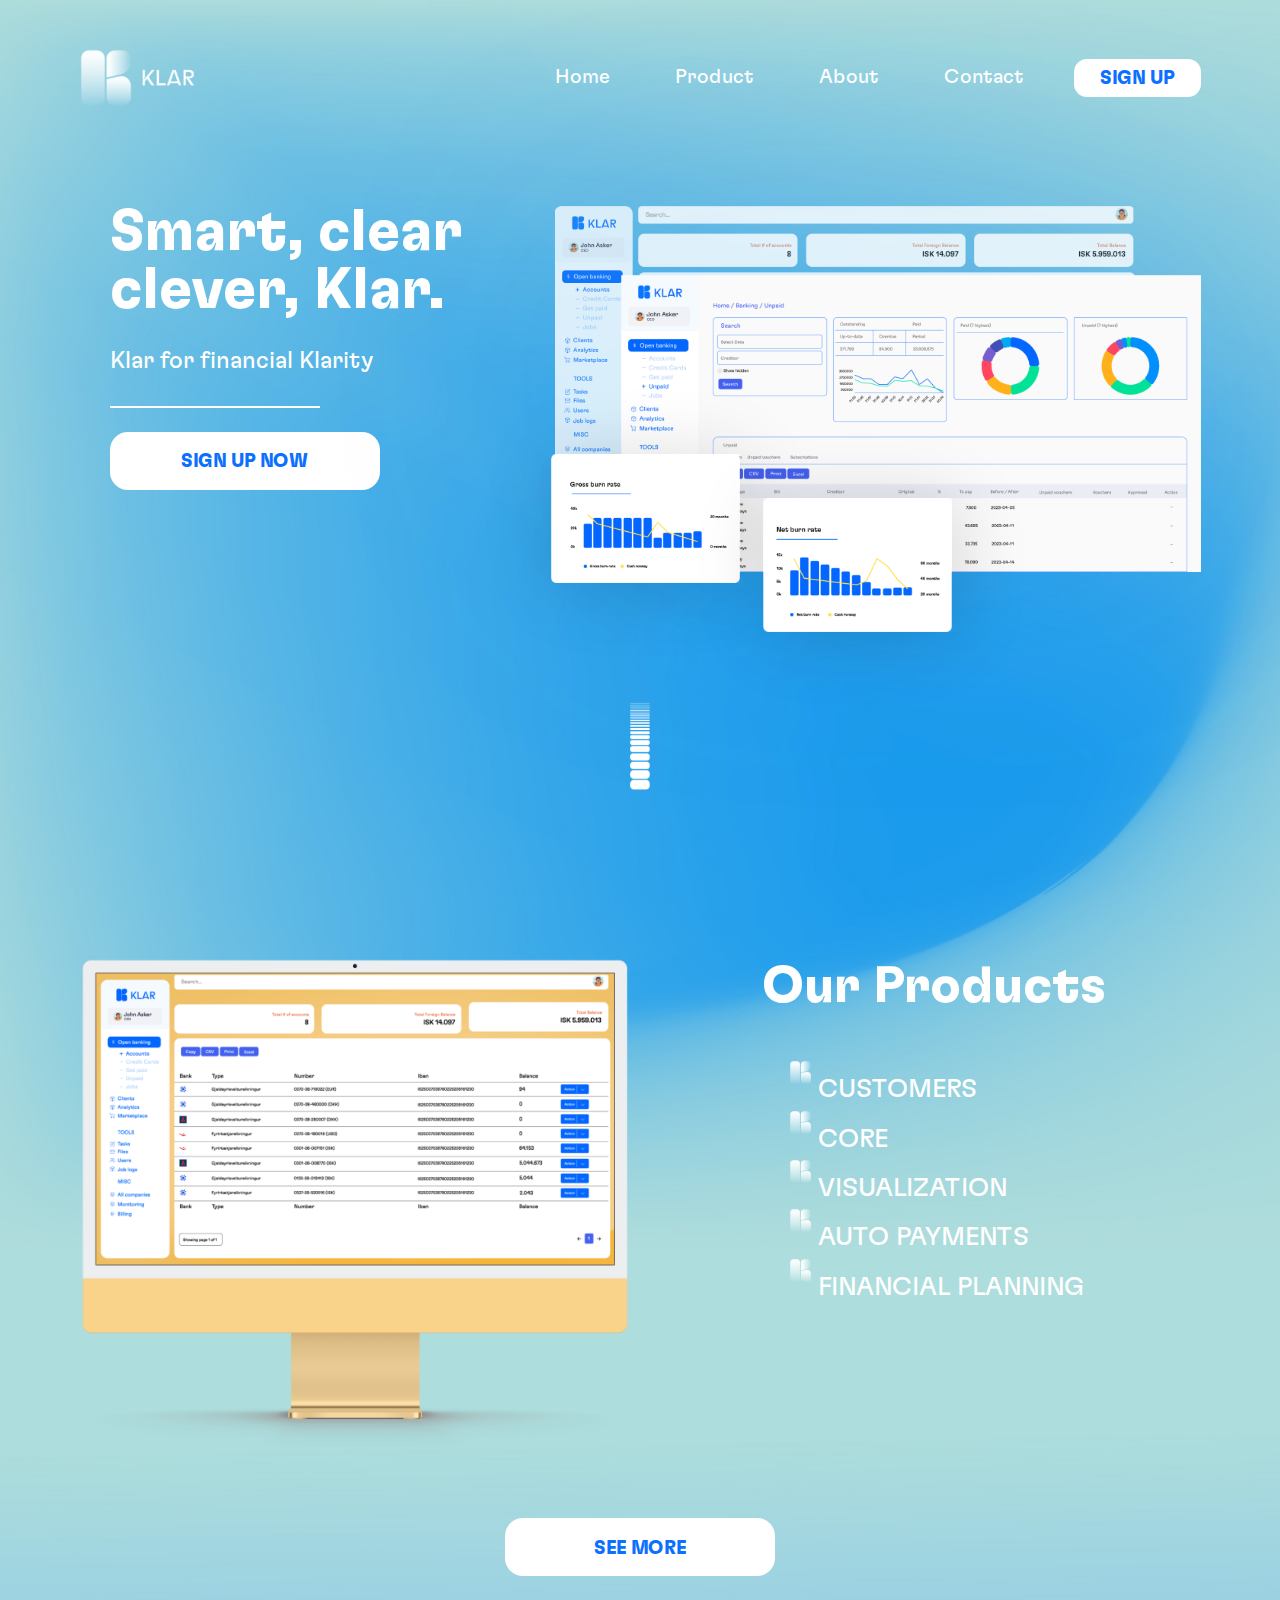
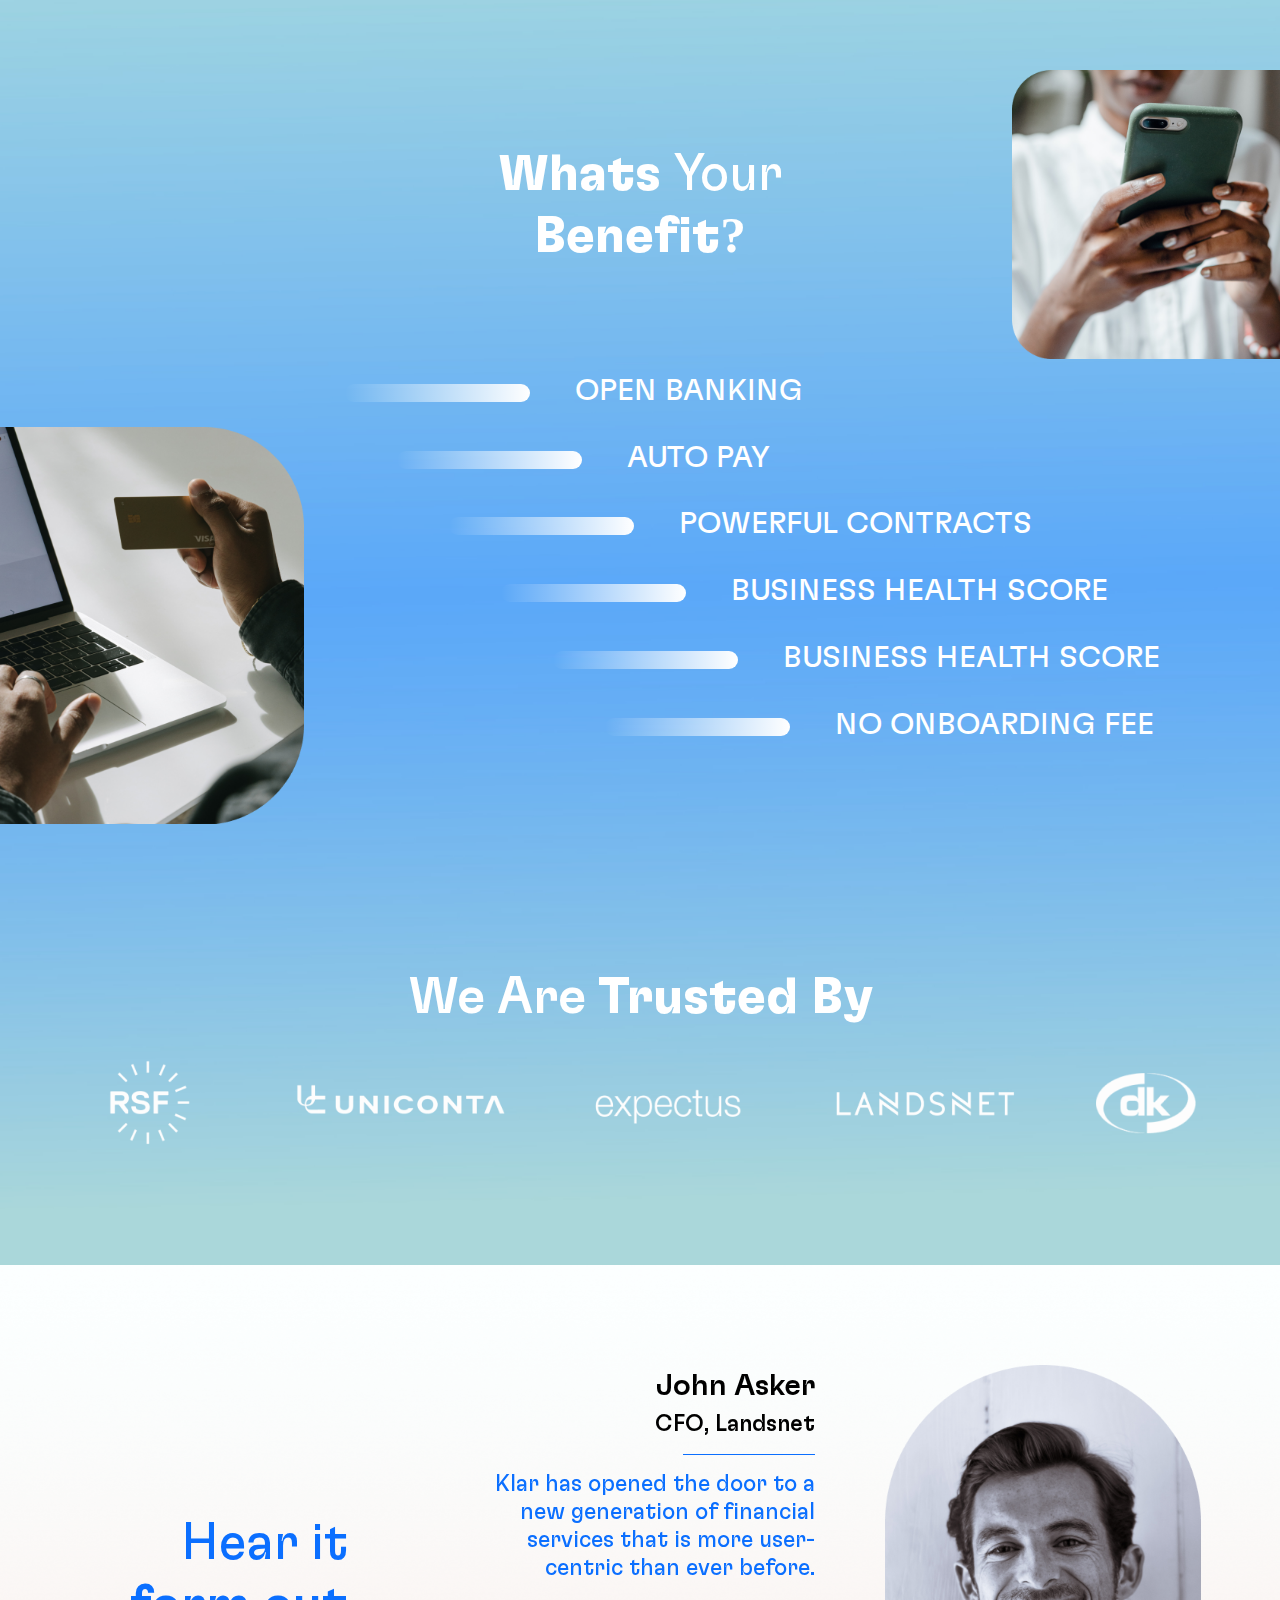
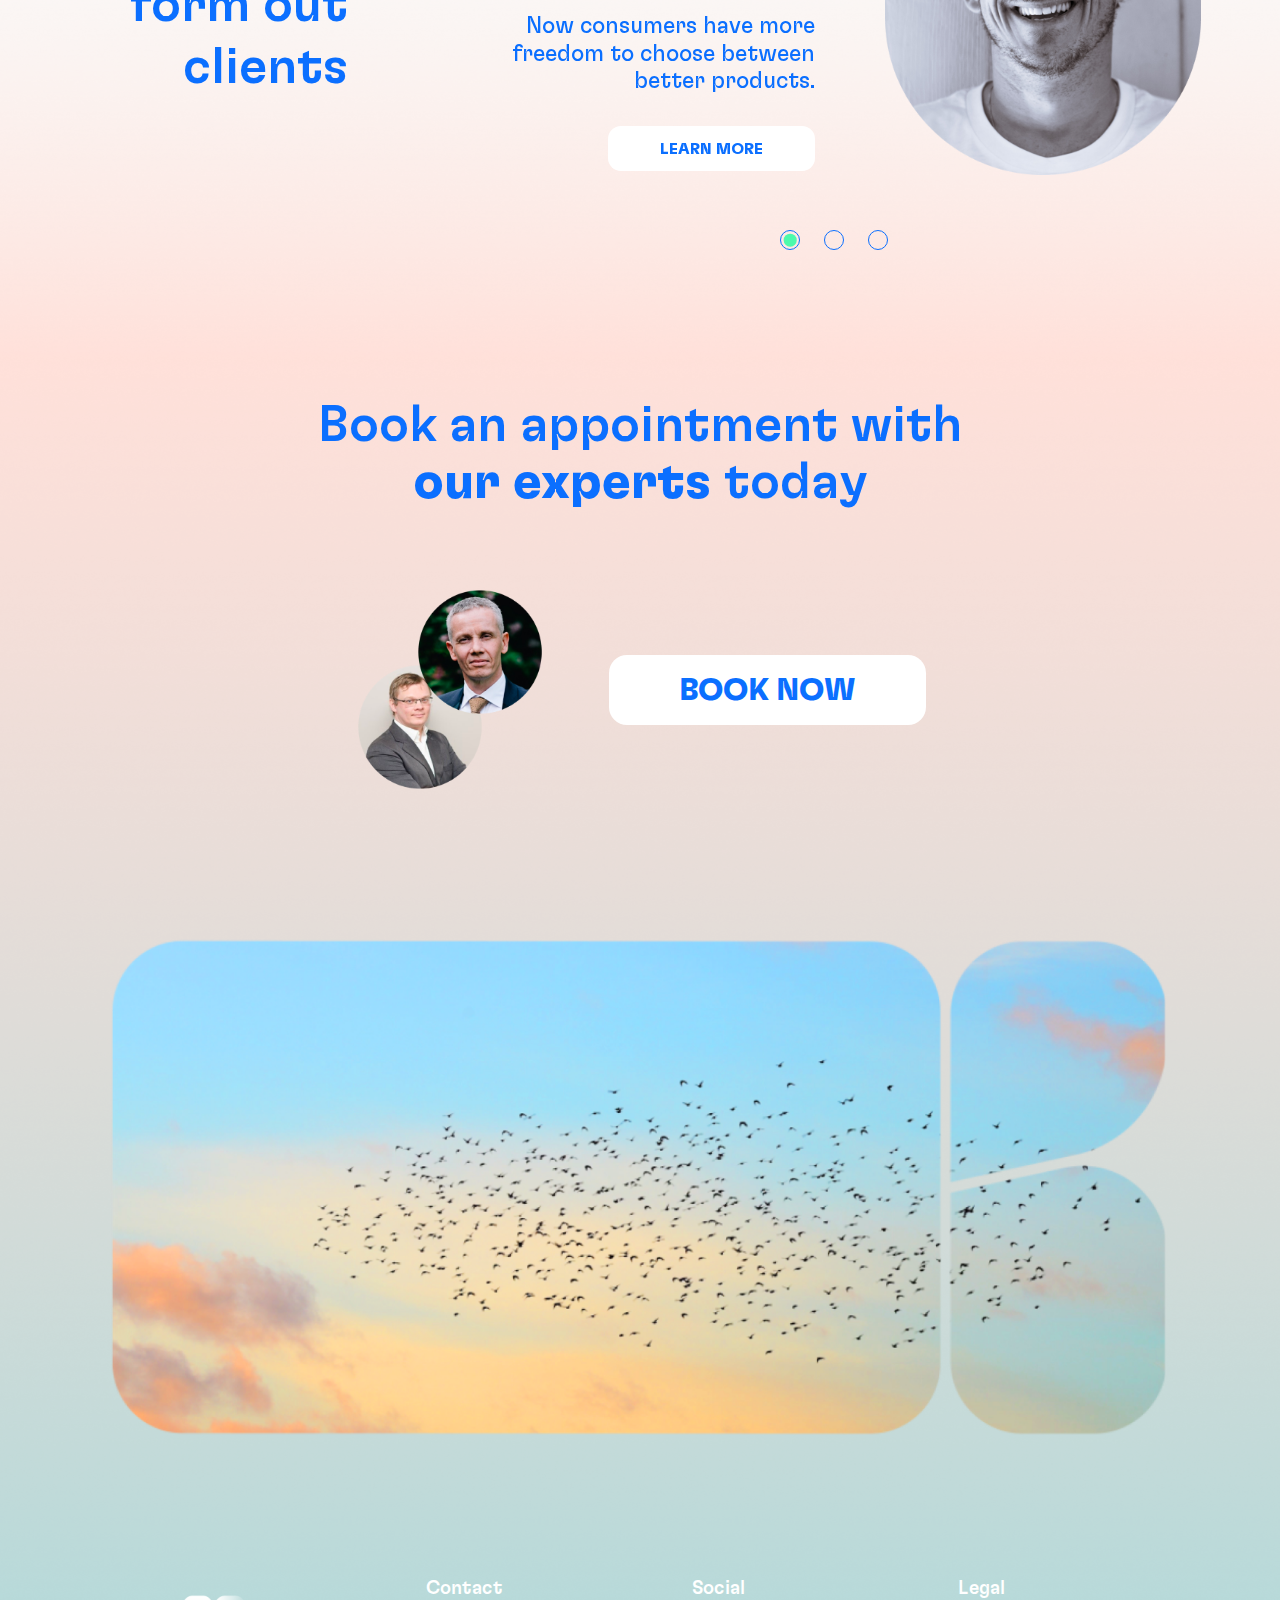
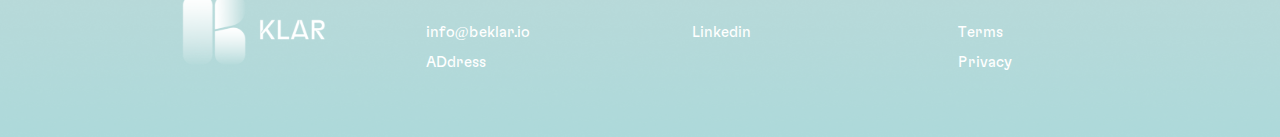
==== index.html @ d9375c71 "a" ====
<!DOCTYPE html>
<html lang="en">
  <head>
    <meta charset="utf-8" />
    <title>Be Klar</title>
    <meta
      name="viewport"
      content="width=device-width, initial-scale=1, shrink-to-fit=no"
    />
    <meta name="description" content="Site description will be here" />
    <link rel="stylesheet" type="text/css" href="css/bootstrap.min.css" />
    <link rel="stylesheet" type="text/css" href="css/owl.carousel.min.css" />
    <link
      href="https://kit-pro.fontawesome.com/releases/v5.15.2/css/pro.min.css"
      rel="stylesheet"
    />
    <link rel="stylesheet" href="css/default-edit.css" />
    <link rel="stylesheet" type="text/css" href="style.css" />
    <link rel="stylesheet" type="text/css" href="css/responsive.css" />
    <!--End ALL STYLESHEET -->
  </head>

  <body>
    <!-- preloader -->
    <div id="preloader"></div>
    <!-- preloader-end -->
    <!-- main-wrap -->
    <div class="main-wrap">
      <!-- offcanvas-start -->
      <div class="offcanvas-menu">
        <ul class="offmenu" id="menuParent">
          <a href="#" class="offcanvas-close"><i class="fa fa-times"></i></a>
          <li class="active"><a href="#">HOME</a></li>
          <li><a href="#">ABOUT US</a></li>
          <li class="dropdown">
            <a href="#" data-bs-toggle="collapse" data-bs-target="#drop-menu1"
              >OUR HORSES</a
            >
            <div
              class="dropdown-menu-custom collapse"
              id="drop-menu1"
              data-bs-parent="#menuParent"
            >
              <ul>
                <li><a href="#">YEARLINGS</a></li>
                <li><a href="#">2 YEAR OLDS</a></li>
                <li><a href="#">3 YEAR OLD PLUS</a></li>
              </ul>
            </div>
          </li>
          <li><a href="#">LATEST NEWS</a></li>
          <li><a href="#">CONTACT & FIND US</a></li>
        </ul>
      </div>
      <div class="offcanvas-overlay"></div>
      <!-- offcanvas-start-end -->

      <!-- header-section -->
      <header class="header-section">
        <div class="header-in">
          <div class="container">
            <div class="header-section__inner">
              <a href="index.html" class="header-logo">
                <img src="images/logo.svg" alt="" />
              </a>
              <div class="header-right">
                <div class="main-menu">
                  <ul>
                    <li><a href="#">Home</a></li>
                    <li><a href="#">Product</a></li>
                    <li><a href="#">About</a></li>
                    <li><a href="#">Contact</a></li>
                  </ul>
                </div>
                <a href="#" class="default-button sm"> SIGN UP </a>
              </div>
            </div>
          </div>
        </div>
      </header>
      <!--End header-section -->

      <!-- main -->
      <main>
        <!-- background-group-1 -->
        <div class="background-group-1">
          <!-- hero-section -->
          <section class="hero-section">
            <div class="container">
              <div class="hero-section__inner">
                <div class="hero__row">
                  <div class="hero__content">
                    <h1 class="h1">Smart, clear clever, Klar.</h1>
                    <p>Klar for financial Klarity</p>
                    <span class="line"></span>
                    <a href="#" class="default-button default-button--white"
                      >SIGN UP NOW</a
                    >
                  </div>
                  <div class="hero__image">
                    <div class="hero__image__inner">
                      <img
                        src="images/hero-dashboard.png"
                        alt=""
                        class="img-main"
                      />
                      <img
                        src="images/hero-dashboard-thumb-1.png"
                        alt=""
                        class="img-thumb-1"
                      />
                      <img
                        src="images/hero-dashboard-thumb-2.png"
                        alt=""
                        class="img-thumb-2"
                      />
                    </div>
                  </div>
                </div>

                <div class="hero-bottom">
                  <a href="#products-section" class="bt-btn">
                    <img src="images/bt-btn.png" alt="" />
                  </a>
                </div>
              </div>
            </div>
          </section>
          <!-- hero-section end -->

          <!-- products-section -->
          <section class="products-section" id="products-section">
            <div class="container">
              <div class="products-section__inner">
                <div class="products-row row">
                  <div class="col-lg-6">
                    <div class="products__screen">
                      <img src="images/product-screen.png" alt="" class="img" />
                    </div>
                  </div>
                  <div class="col-lg-6">
                    <div class="products__content">
                      <h2 class="h2">Our Products</h2>
                      <ul class="d-ul">
                        <li>CUSTOMERS</li>
                        <li>CORE</li>
                        <li>VISUALIZATION</li>
                        <li>AUTO PAYMENTS</li>
                        <li>FINANCIAL PLANNING</li>
                      </ul>
                    </div>
                  </div>
                </div>

                <div class="products-section__bottom">
                  <a href="#" class="default-button default-button--white"
                    >SEE MORE</a
                  >
                </div>
              </div>
            </div>
          </section>
          <!-- products-section-end -->

          <!-- benefit-section -->
          <section class="benefit-section">
            <img src="images/benefit-m.png" alt="" class="benefit-ttl" />
            <img src="images/benefit-title.png" alt="" class="benefit-m" />
            <div class="container">
              <div class="benefit-section__inner">
                <div
                  class="benefit-section__title sec-title cont-blk cont-blk--center"
                >
                  <h2 class="h2 mb-0">
                    Whats <span class="fw-400">Your</span>
                    <br />
                    Benefit?
                  </h2>
                </div>

                <div class="benefit-options">
                  <div class="benefit-option">
                    <span class="mk"></span>
                    <span class="txt">OPEN BANKING</span>
                  </div>
                  <div class="benefit-option">
                    <span class="spacer"></span>
                    <span class="mk"></span>
                    <span class="txt">AUTO PAY</span>
                  </div>
                  <div class="benefit-option">
                    <span class="spacer"></span>
                    <span class="spacer"></span>
                    <span class="mk"></span>
                    <span class="txt">POWERFUL CONTRACTS</span>
                  </div>
                  <div class="benefit-option">
                    <span class="spacer"></span>
                    <span class="spacer"></span>
                    <span class="spacer"></span>
                    <span class="mk"></span>
                    <span class="txt">BUSINESS HEALTH SCORE</span>
                  </div>
                  <div class="benefit-option">
                    <span class="spacer"></span>
                    <span class="spacer"></span>
                    <span class="spacer"></span>
                    <span class="spacer"></span>
                    <span class="mk"></span>
                    <span class="txt">BUSINESS HEALTH SCORE</span>
                  </div>
                  <div class="benefit-option">
                    <span class="spacer"></span>
                    <span class="spacer"></span>
                    <span class="spacer"></span>
                    <span class="spacer"></span>
                    <span class="spacer"></span>
                    <span class="mk"></span>
                    <span class="txt">NO ONBOARDING FEE</span>
                  </div>
                </div>
              </div>
            </div>
          </section>
          <!-- benefit-section-end -->

          <!-- trust-section -->
          <section class="trust-section">
            <div class="container">
              <div class="trust-section__inner">
                <div class="trust-section__title cont-blk cont-blk--center">
                  <h2 class="h2 mb-0">
                    <span class="fw-500">We Are</span> Trusted By
                  </h2>
                </div>

                <div class="trust-options">
                  <div class="trust-option">
                    <img
                      style="--wd: 175px"
                      src="images/RSF_Logo-WEB-Blue 2.png"
                      alt=""
                    />
                  </div>
                  <div class="trust-option">
                    <img
                      style="--wd: 283px"
                      src="images/partner-logo-uniconta-lightgreybg 3.png"
                      alt=""
                    />
                  </div>
                  <div class="trust-option">
                    <img
                      style="--wd: 217px"
                      src="images/Expectus-logos-01-1920w 2.png"
                      alt=""
                    />
                  </div>
                  <div class="trust-option">
                    <img
                      style="--wd: 260px"
                      src="images/landsnet_color 3.png"
                      alt=""
                    />
                  </div>
                  <div class="trust-option">
                    <img
                      style="--wd: 130px"
                      src="images/Dk_Logo_500px 2.png"
                      alt=""
                    />
                  </div>
                </div>
              </div>
            </div>
          </section>
          <!-- trust-section-end -->
        </div>
        <!-- background-group-1-end -->

        <!-- background-group-2 -->
        <div class="background-group-2">
          <!-- hear-section -->
          <section class="hear-section">
            <div class="container">
              <div class="hear-section__inner">
                <div class="hear-section__row">
                  <div class="hear-section__title">
                    <h2 class="h2 mb-0">
                      <span class="fw-400">Hear it</span> <br />
                      <span class="fw-500">
                        form out <br />
                        clients
                      </span>
                    </h2>
                  </div>

                  <div class="hear-slider__outer">
                    <div
                      class="hear-slider hear-slider-active owl-carousel slider-dots-1"
                    >
                      <div class="hear-slide">
                        <div class="hear-slide__content">
                          <div class="hear-slide__title">
                            <h3>John Asker</h3>
                            <h4>CFO, Landsnet</h4>
                            <span class="line"></span>
                          </div>
                          <div class="hear-slide__b">
                            <p>
                              Klar has opened the door to a new generation of
                              financial services that is more user-centric than
                              ever before.
                            </p>
                            <p>
                              Now consumers have more freedom to choose between
                              better products.
                            </p>
                            <a
                              href="#"
                              class="bottom-button default-button md defaut-button--white"
                              >LEARN MORE</a
                            >
                          </div>
                        </div>
                        <div class="hear-slide__img-p">
                          <img
                            src="images/jack-finnigan-rriAI0nhcbc-unsplash 2.png"
                            alt=""
                          />
                        </div>
                      </div>
                      <div class="hear-slide">
                        <div class="hear-slide__content">
                          <div class="hear-slide__title">
                            <h3>John Asker</h3>
                            <h4>CFO, Landsnet</h4>
                            <span class="line"></span>
                          </div>
                          <div class="hear-slide__b">
                            <p>
                              Klar has opened the door to a new generation of
                              financial services that is more user-centric than
                              ever before.
                            </p>
                            <p>
                              Now consumers have more freedom to choose between
                              better products.
                            </p>
                            <a
                              href="#"
                              class="bottom-button default-button md defaut-button--white"
                              >LEARN MORE</a
                            >
                          </div>
                        </div>
                        <div class="hear-slide__img-p">
                          <img
                            src="images/jack-finnigan-rriAI0nhcbc-unsplash 2.png"
                            alt=""
                          />
                        </div>
                      </div>
                      <div class="hear-slide">
                        <div class="hear-slide__content">
                          <div class="hear-slide__title">
                            <h3>John Asker</h3>
                            <h4>CFO, Landsnet</h4>
                            <span class="line"></span>
                          </div>
                          <div class="hear-slide__b">
                            <p>
                              Klar has opened the door to a new generation of
                              financial services that is more user-centric than
                              ever before.
                            </p>
                            <p>
                              Now consumers have more freedom to choose between
                              better products.
                            </p>
                            <a
                              href="#"
                              class="bottom-button default-button md defaut-button--white"
                              >LEARN MORE</a
                            >
                          </div>
                        </div>
                        <div class="hear-slide__img-p">
                          <img
                            src="images/jack-finnigan-rriAI0nhcbc-unsplash 2.png"
                            alt=""
                          />
                        </div>
                      </div>
                    </div>
                  </div>
                </div>
              </div>
            </div>
          </section>
          <!-- hear-section-end -->

          <!-- book-section -->
          <section class="book-section">
            <div class="container">
              <div class="book-section__inner">
                <div class="book-section__title cont-blk cont-blk--center">
                  <h2 class="h2 mb-0 color-theme1">
                    <span class="fw-500">Book an appointment with</span> <br />
                    our experts <span class="fw-500">today</span>
                  </h2>
                </div>

                <div class="book__main">
                  <div class="book__main__img">
                    <div class="image-1 image">
                      <img src="images/person-1.png" alt="" class="img" />
                    </div>
                    <div class="image-2 image">
                      <img src="images/person-2.png" alt="" class="img" />
                    </div>
                  </div>
                  <a
                    href="#"
                    class="default-button side-button lg default-button--white"
                    >BOOK NOW</a
                  >
                </div>
              </div>
            </div>
          </section>
          <!-- book-section-end -->

          <!-- ft-section -->
          <section class="ft-section">
            <div class="container">
              <div class="ft-section__inner">
                <div class="ft__image">
                  <img src="images/ft-img.png" alt="" />
                </div>
              </div>
            </div>
          </section>
          <!-- ft-section-end -->

          <!-- footer-section -->
          <footer class="footer-section">
            <div class="container">
              <div class="footer-section__inner">
                <div class="footer-row row gy-md-5 gy-4">
                  <div class="col-lg-3">
                    <img
                      src="images/footer-logo.svg"
                      alt=""
                      class="footer-logo"
                    />
                  </div>
                  <div class="col-lg-3">
                    <div class="footer-menu">
                      <h4>Contact</h4>
                      <ul>
                        <li><a href="#">info@beklar.io</a></li>
                        <li><a href="#">ADdress</a></li>
                      </ul>
                    </div>
                  </div>
                  <div class="col-lg-3">
                    <div class="footer-menu">
                      <h4>Social</h4>
                      <ul>
                        <li><a href="#">Linkedin</a></li>
                      </ul>
                    </div>
                  </div>
                  <div class="col-lg-3">
                    <div class="footer-menu">
                      <h4>Legal</h4>
                      <ul>
                        <li><a href="#">Terms</a></li>
                        <li><a href="#">Privacy</a></li>
                      </ul>
                    </div>
                  </div>
                </div>
              </div>
            </div>
          </footer>
          <!--End footer-section -->
        </div>
        <!-- background-group-2-end -->
      </main>
      <!-- main end -->
    </div>
    <!-- main-wrap -->

    <!-- js -->
    <script src="js/jquery-3.6.0.min.js"></script>
    <script src="js/bootstrap.bundle.min.js"></script>
    <script src="js/owl.carousel.min.js"></script>
    <script src="js/main.js"></script>
    <!-- End All Js -->
  </body>
</html>
---- css/default-edit.css ----
/* ---buttons--- */
.default-button {
    padding: 6px 20px 3px;
    font-size: 19px;
    min-height: 58px;
    min-width: 270px;
    border-radius: 18px;
    display: inline-flex;
    align-items: center;
    justify-content: center;
    text-align: center;
    background: #fff;
    color: var(--theme__color1);
    font-weight: 700;
    transition: 0.3s;
}
.default-button:hover {
    background: var(--theme__color1);
    color: #fff;
}

.default-button.sm {
    border-radius: 13px;
    min-height: 38px;
    min-width: 127px;
}

.default-button.md {
    border-radius: 13px;
    font-size: 16px;
    min-height: 45px;
    min-width: 207px;
}
.default-button.lg {
    font-size: 31.8px;
    min-height: 70px;
    min-width: 317px;
}
/* ---buttons---end */

/* small-tools */
.underline {
    text-decoration: underline !important;
}
.h-initial {
    height: initial !important;
}
.space-nowrap {
    white-space: nowrap;
}
.hidden-scroll {
    overflow-y: auto !important;
    -ms-overflow-style: none !important;  /* IE and Edge */
    scrollbar-width: none !important;  /* Firefox */
}
.hidden-scroll::-webkit-scrollbar {
    display: none !important;
}
.pseudo-before-none::before {
    display: none !important;
}
.pseudo-after-none::after {
    display: none !important;
}
.pseudo-none::before,
.pseudo-none::after {
    display: none !important;
}



.flip {
    transform: rotateY(180deg);
}
.flip-x {
    transform: rotateX(180deg);
}
.rotate1_8 {
    transform: rotate(45deg) !important;
}
.rotate2_8 {
    transform: rotate(90deg) !important;
}
.rotate3_8 {
    transform: rotate(135deg) !important;
}
.rotate4_8 {
    transform: rotate(180deg) !important;
}
.rotate5_8 {
    transform: rotate(225deg) !important;
}
.rotate6_8 {
    transform: rotate(270deg) !important;
}
.rotate7_8 {
    transform: rotate(315deg) !important;
}
.rotate8_8 {
    transform: rotate(360deg) !important;
}


/* bg */
.bg-theme1 {
    background: var(--theme__color1) !important;
}
.bg-theme2 {
    background: var(--theme__color2) !important;
}
.bg-theme3 {
    background: var(--theme__color3) !important;
}
.bg-theme4 {
    background: var(--theme__color4) !important;
}

/* hover--bg */
.hover-bg-theme1:hover {
    background: var(--theme__color1) !important;
}
.hover-bg-theme2:hover {
    background: var(--theme__color2) !important;
}
.hover-bg-theme3:hover {
    background: var(--theme__color3) !important;
}
.hover-bg-theme4:hover {
    background: var(--theme__color4) !important;
}


/* fonts */
.font1 {
    font-family: var(--font1);
}
.font2 {
    font-family: var(--font2);
}
.font3 {
    font-family: var(--font3);
}
.font4 {
    font-family: var(--font4);
}


/* text-color */
.color-white {
    color: #fff !important;
}
.color-text {
    color: var(--text__color1) !important;
}
.color-theme1 {
    color: var(--theme__color1) !important;
}
.color-theme2 {
    color: var(--theme__color2) !important;
}
.color-theme3 {
    color: var(--theme__color3) !important;
}
.color-theme4 {
    color: var(--theme__color4) !important;
}


/* text-align */
.text-left {
    text-align: left !important;
}
.text-right {
    text-align: right !important;
}
.text-center {
    text-align: center !important;
}
.text-justified {
    text-align: justify !important;
}


/* font-weights */
.fw-300 {
    font-weight: 300 !important;
}
.fw-400 {
    font-weight: 400 !important;
}
.fw-500 {
    font-weight: 500 !important;
}
.fw-600{
    font-weight: 600!important;
}
.fw-700 {
    font-weight: 700 !important;
}
.fw-800{
    font-weight: 800!important;
}



/* nice-select-edit */
.nice-select {
    height: initial;
    min-height: initial;
    line-height: 1;
    padding: 0 20px 0 0;
    float: none;
    display: inline-block;
    border: none;
}
.nice-select:after {
    margin-top: -2px;
}
.nice-select .list .option,
.nice-select.open .list .option {
    font-size: 16px;
    line-height: initial;
    min-height: initial;
    padding: 13px 15px;
    min-width: 50px;
}
.nice-select .option.selected {
    font-weight: inherit;
}
.nice-select .list {
    border-radius: 2px;
    min-width: 100%;
}

@media (max-width: 767px) {
    .nice-select .list .option,
    .nice-select.open .list .option {
        font-size: 16px;
        line-height: initial;
        min-height: initial;
        padding: 8px 12px;
        min-width: 50px;
    } 
}





/* important */
#scrollUp {
    background-image: url("../images/base/top.png");
    bottom: 20px;
    right: 20px;
    width: 38px;    /* Width of image */
    height: 38px;   /* Height of image */
    color: transparent;
}
---- style.css ----
/*-----------------------------------=========Main-Style-Sheet=========----------------------------------------*/

@font-face {
  font-family: 'GT Flexa Trial';
  src: url('webfonts/GTFlexaTrial-Bl.woff') format('woff'),
      url('webfonts/GTFlexaTrial-Bl.ttf') format('truetype');
  font-weight: 800;
  font-style: normal;
  font-display: swap;
}

@font-face {
  font-family: 'GT Flexa Trial';
  src: url('webfonts/GTFlexaTrial-Bd.woff') format('woff'),
      url('webfonts/GTFlexaTrial-Bd.ttf') format('truetype');
  font-weight: bold;
  font-style: normal;
  font-display: swap;
}

@font-face {
  font-family: 'GT Flexa Trial';
  src: url('webfonts/GTFlexaTrial-Lt.woff') format('woff'),
      url('webfonts/GTFlexaTrial-Lt.ttf') format('truetype');
  font-weight: 300;
  font-style: normal;
  font-display: swap;
}

@font-face {
  font-family: 'GT Flexa Trial';
  src: url('webfonts/GTFlexaTrial-Md.woff') format('woff'),
      url('webfonts/GTFlexaTrial-Md.ttf') format('truetype');
  font-weight: 500;
  font-style: normal;
  font-display: swap;
}

@font-face {
  font-family: 'GT Flexa Trial';
  src: url('webfonts/GTFlexaTrial-Rg.woff') format('woff'),
      url('webfonts/GTFlexaTrial-Rg.ttf') format('truetype');
  font-weight: normal;
  font-style: normal;
  font-display: swap;
}
:root {
  --theme__color1: #0B6FFF;
  --gt-flexa: 'GT Flexa Trial';
}
*,::before,::after {
  box-sizing: border-box;
}
body {
  font-size: 16px;
  line-height: 1.5;
  background-color: #fff;
  color: #fff;
  overflow-x: hidden;
  word-wrap: break-word;
  word-break: normal;
  font-weight: 400;
  -webkit-font-smoothing: antialiased;
  font-family: var(--gt-flexa);
}
a, a:active, a:focus, a:active, a:hover {
  text-decoration:none !important;
  color: inherit;
}
input{
  -ms-box-sizing: border-box;
  box-sizing: border-box;
}
a:hover,
a:focus,
input:focus,
input:hover,
select:focus,
select:hover,
select:active,
textarea:focus,
textarea:hover,
button:focus {
  outline: none;
}
::placeholder {
  opacity: 1;
}
:focus::placeholder {
  opacity: 0;
}
table {
  border-collapse: separate;
  border-spacing: 0;
  table-layout: fixed; /* Prevents HTML tables from becoming too wide */
  width: 100%;
}
img {
  -ms-interpolation-mode: bicubic;
  border: 0;
  height: auto;
  max-width: 100%;
  vertical-align: middle;
}
iframe {
  width: 100%;
}
h1, h2, h3, h4, h5, h6,
.h1, .h2, .h3, .h4, .h5, .h6{
  font-weight: 700;
}
ul{
    margin: 0;
    padding: 0;
    list-style: none;
}
p{
  margin-bottom: 15px;
}
p:last-child{
  margin: 0;
}
.main-wrap {
  width: 100%;
  overflow: hidden;
}
@media (min-width: 1200px) {
  .container {
    max-width: 1145px;
  }
}


/* header */
.header-section {
  position: absolute;
  top: 0;
  left: 0;
  width: 100%;
  z-index: 100;
}
.header-in {
  padding: 36px 0;
}
.header-section__inner {
  display: flex;
  justify-content: space-between;
}
.header-logo {
	width: 144px;
	margin-left: -17px;
	display: block;
}
.header-logo img {

}
.header-right {
  display: flex;
  gap: 50px;
  align-items: center;
}
.main-menu {

}
.main-menu ul {
  gap: 65px;
  display: flex;
}
.main-menu ul li {

}
.main-menu ul li a {
  font-size: 20px;
  transition: 0.3s;
}
.main-menu ul li a:hover {
  color: var(--theme__color1);
}
.header-right .default-button {

}

/* header-end */




/* ---offcanvas-css--- */
.offcanvas-open {
  font-size: 22px;
  transition: 0.3s;
}
.offcanvas-open:hover {
  color: #97A3AE;
}
.offcanvas-close {
  color: var(--theme__color1);
  position: absolute;
  transition: 0.3s;
  right: 25px;
  top: 25px;
}
.offcanvas-close:hover {
  color: #97A3AE;
}
.offcanvas-menu {
  position: fixed;
  height: 100%;
  width: 100%;
  top: 0;
  left: 0;
  z-index: 1000;
  transform: translateX(-105%);
  transition: 0.3s;
}
.offcanvas-menu.active {
  transform: translate(0);
}
.offcanvas-menu .offmenu {
  max-width: 250px;
  min-width: 200px;
  z-index: 5;
  position: relative;
  background: #d5dce2;
  height: 100%;
  padding: 50px 20px 40px;
  overflow: auto;
  -ms-overflow-style: none;  /* IE and Edge */
  scrollbar-width: none;  /* Firefox */
}
.offcanvas-menu .offmenu :-webkit-scrollbar {
  display: none;
}
.offcanvas-menu ul li a {
  display: block;
  text-align: center;
  font-size: 16px;
  color: var(--theme__color1);
  padding: 10px;
}
.dropdown-menu-custom ul {
  background: #fff;
  padding: 20px 0;
}
.dropdown-menu-custom ul li a {
  color: #97A3AE;
}
.offcanvas-overlay {
  position: fixed;
  top: 0;
  left: 0;
  height: 100%;
  width: 100%;
  background: rgba(0, 0, 0, 0.178);
  z-index: 2;
  transform: 0;
  z-index: 900;
  opacity: 0;
  visibility: hidden;
  transition: 0.3s;
}
.offcanvas-overlay.active {
  opacity: 1;
  visibility: visible;
}
/* ---offcanvas-css-end---*/

/* --preloader-- */
#preloader {
  position: fixed;
  top: 0;
  left: 0;
  right: 0;
  bottom: 0;
  z-index: 9999;
  overflow: hidden;
  background: #fff;
}
#preloader:before {
  content: "";
  position: fixed;
  top: calc(50% - 30px);
  left: calc(50% - 30px);
  border: 6px solid var(--theme__color1);
  border-top-color: #e2eefd;
  border-radius: 50%;
  width: 60px;
  height: 60px;
  -webkit-animation: animate-preloader 1s linear infinite;
  animation: animate-preloader 1s linear infinite;
}
@-webkit-keyframes animate-preloader {
  0% {
      transform: rotate(0deg);
  }
  100% {
      transform: rotate(360deg);
  }
}
@keyframes animate-preloader {
  0% {
      transform: rotate(0deg);
  }
  100% {
      transform: rotate(360deg);
  }
}
/* --preloader-end-- */



/* background-group-1 */
.background-group-1 {
  background: url('images/background-h1.png') no-repeat center center/100% 100%;
}
/* background-group-1-end */



/* ---hero-section--- */
.hero-section {
  padding: 206px 0 80px;
}
.hero-section__inner {

}

.hero__row {
  display: flex;
}
.hero__content {
  width: 360px;
  margin-left: 30px;
  margin-right: 85px;
  flex-shrink: 0;
}
.hero__content .h1 {
  font-size: 58px;
  margin-bottom: 23px;
  line-height: 1;
}
.hero__content p {
  font-size: 23.7px;
  margin-bottom: 25px;
}
.hero__content .line {
  width: 210px;
  margin-bottom: 24px;
  display: block;
  height: 2px;
  background: #fff;
}
.hero__content .default-button {

}
.hero__image {

}
.hero__image__inner {
  width: 100%;
}
.hero__image .img-main {
  width: 100%;
  filter: drop-shadow(0px 4px 120px rgba(11, 111, 255, 0.10));
}
.hero__image .img-thumb-1 {
  margin-left: -0.5%;
  margin-top: -26%;
  width: 29.2%;
  box-shadow: 4px 4px 73px 0px rgba(0, 0, 0, 0.15);
  position: relative;
  z-index: 9;
}
.hero__image .img-thumb-2 {
  margin-left: 3%;
  margin-top: -11.5%;
  width: 29.2%;
  box-shadow: 4px 4px 73px 0px rgba(0, 0, 0, 0.15);
  position: relative;
  z-index: 10;
}

.hero-bottom {
  padding-top: 70px;
  display: flex;
  justify-content: center;
}
.bt-btn {
  display: block;
  width: 48px;
}
/* ---hero-section---end */


/* ---common--- */
.h2 {
  font-size: 51.5px;
}
.cont-blk {
  display: flex;
  flex-direction: column;
  align-items: flex-start;
}
.cont-blk--center {
  align-items: center;
  text-align: center;
}
/* ---common---end */



/* ---products-section--- */
.products-section {
  padding: 80px 0;
}
.products-section__inner {

}

.products-row {

}
.products__screen {

}
.products__screen .img {

}
.products__content {
  padding-left: 110px;
}
.products__content .h2 {
  margin-bottom: 42px;
}
.d-ul {
  padding-left: 27px;
}
.d-ul li {
  font-size: 26.2px;
  padding-left: 29px;
  padding-top: 10px;
  position: relative;
}
.d-ul li::before {
  content: '';
  background: url('images/d-ul.png') no-repeat center center/contain;
  position: absolute;
  top: 0;
  left: 0;
  height: 23px;
  width: 23px;
}

.products-section__bottom {
  margin-top: 45px;
  display: flex;
  justify-content: center;
}
/* ---products-section---end */


/* ---benefit-section--- */
.benefit-section {
  padding: 90px 0;
  position: relative;
}
.benefit-ttl {
  width: 309px;
  position: absolute;
  top: 14px;
  right: -41px;
}
.benefit-m {
  width: 444px;
  position: absolute;
  bottom: 15px;
  left: -140px;
}
.benefit-section__inner {

}

.benefit-section__title {
  margin-bottom: 100px;
}

.benefit-options {
  gap: 21px;
  padding-left: 265px;
  display: flex;
  flex-direction: column;
}
.benefit-option {
  display: flex;
  align-items: center;
}
.benefit-option .spacer {
  width: 52px;
}
.benefit-option .mk {
  height: 18px !important;
  width: 185px !important;
  background: linear-gradient(to right, transparent, #fff);
  border-radius: 50px;
  display: block;
}
.benefit-option .txt {
  margin-left: 45px;
  font-size: 30.5px;
}
/* ---benefit-section---end */


/* ---trust-section--- */
.trust-section {
  padding: 130px 0 90px;
}
.trust-section__inner {

}
.trust-section__title {

}

.trust-options {
  display: flex;
  align-items: center;
  justify-content: space-between;
}
.trust-option {

}
.trust-option img {
  width: calc(var(--wd) * 0.8);
}
/* ---trust-section---end */


/* ---background-group-2--- */
.background-group-2 {
  background: url('images/background-h2.png') no-repeat center center/100% 100%;
}
/* ---background-group-2---end */


/* ---hear-section--- */
.hear-section {
  padding: 100px 0;
}
.hear-section__inner {

}

.hear-section__row {
  display: flex;
  align-items: center;
}

.hear-section__title {
  text-align: right;
  width: 268px;
  margin-right: 120px;
}
.hear-section__title .h2 {
  color: var(--theme__color1);
}

.hear-slider__outer {
  width: 0;
  flex-grow: 1;
}
.hear-slider {

}
.hear-slide {
  display: flex;
  align-items: center;
}
.hear-slide__content {
  text-align: right;
}
.hear-slide__title {
  margin-bottom: 16px;
  display: flex;
  flex-direction: column;
  align-items: flex-end;
}
.hear-slide__title h3 {
  font-size: 30.5px;
  margin-bottom: 6px;
  color: #000;
  font-weight: 500;
}
.hear-slide__title h4 {
  font-size: 23px;
  margin-bottom: 15px;
  color: #000;
  font-weight: 500;
}
.hear-slide__title .line {
  height: 1px;
  width: 132px;
  background: var(--theme__color1);
  display: block;
}
.hear-slide__b {

}
.hear-slide__b p {
  margin-bottom: 30px;
  font-size: 23.2px;
  line-height: 1.2;
  color: var(--theme__color1);
}
.hear-slide__b .bottom-button {

}
.hear-slide__img-p {
  width: 315;
  height: 410px;
  flex-shrink: 0;
  border-radius: 300px;
  margin-left: 70px;
}
.hear-slide__img-p img {
  height: 100%;
  width: 100%;
  object-fit: cover;
  object-position: center;
}


.slider-dots-1 .owl-dots {
  gap: 24px;
  margin-top: 55px;
  display: flex;
  align-items: center;
  justify-content: center;
}
.slider-dots-1 .owl-dot {
  height: 20px;
  width: 20px;
  border: 1px solid var(--theme__color1) !important;
  border-radius: 50%;
  position: relative;
}
.slider-dots-1 .owl-dot.active {

}
.slider-dots-1 .owl-dot::after {
  content: '';
  height: 70%;
  width: 70%;
  position: absolute;
  top: 50%;
  left: 50%;
  transform: translate(-50%,-50%);
  background: #4CF9AC;
  border-radius: 50%;
  opacity: 0;
  transform: 0.3s !important;
}
.slider-dots-1 .owl-dot.active::after {
  opacity: 1;
}
/* ---hear-section---end */


/* ---book-section--- */
.book-section {
  padding: 50px 0 60px;
}
.book-section__inner {

}
.book-section__title {
  margin-bottom: 74px;
}
.book-section__title  .h2 {
  line-height: 1.1;
}

.book__main {
  gap: 64px;
  display: flex;
  justify-content: center;
  align-items: center;
}
.book__main__img {

}
.book__main__img .image {
  height: 130px;
  width: 130px;
  border-radius: 50%;
}
.book__main__img .image .img {
  height: 100%;
  width: 100%;
  object-fit: cover;
  object-position: center;
  border-radius: inherit;
}
.book__main__img .image-1 {
  margin-left: 60px;
  margin-bottom: -55px;
  z-index: 10;
  position: relative;
}
.book__main__img .image-2 {

}
.book__main__img .image-2 .img {

}
.book__main .side-button {

}
/* ---book-section---end */


/* ---ft-section--- */
.ft-section {
  padding: 30px 0 30px;
}
.ft-section__inner {

}

.ft__image {
  width: 100%;
}
.ft__image img {
  width: 100%;
}
/* ---ft-section---end */


/* ---footer-section--- */
.footer-section {
  padding: 55px 0;
}
.footer-section__inner {

}

.footer-row {
  padding-left: 80px;
}
.footer-logo {
  width: 180px;
  display: block;
}
.footer-logo img {

}
.footer-menu {

}
.footer-menu h4 {
  font-size: 19px;
  margin-bottom: 20px;
  font-weight: 500;
}
.footer-menu ul {
  gap: 6px;
  display: flex;
  flex-direction: column;
}
.footer-menu ul li {

}
.footer-menu ul li a {
  font-size: 15px;
  transition: 0.3s;
}
.footer-menu ul li a:hover {
  color: var(--theme__color1);
}
/* ---footer-section---end */
---- css/responsive.css ----
@media (max-width: 1399px) {
 
}


@media (max-width: 1199px) {
 
}


@media (max-width: 991px) {
 
}


@media (max-width: 768px) {
 
}


@media (max-width: 575px) {
 
}


@media (max-width: 390px) {
 
}
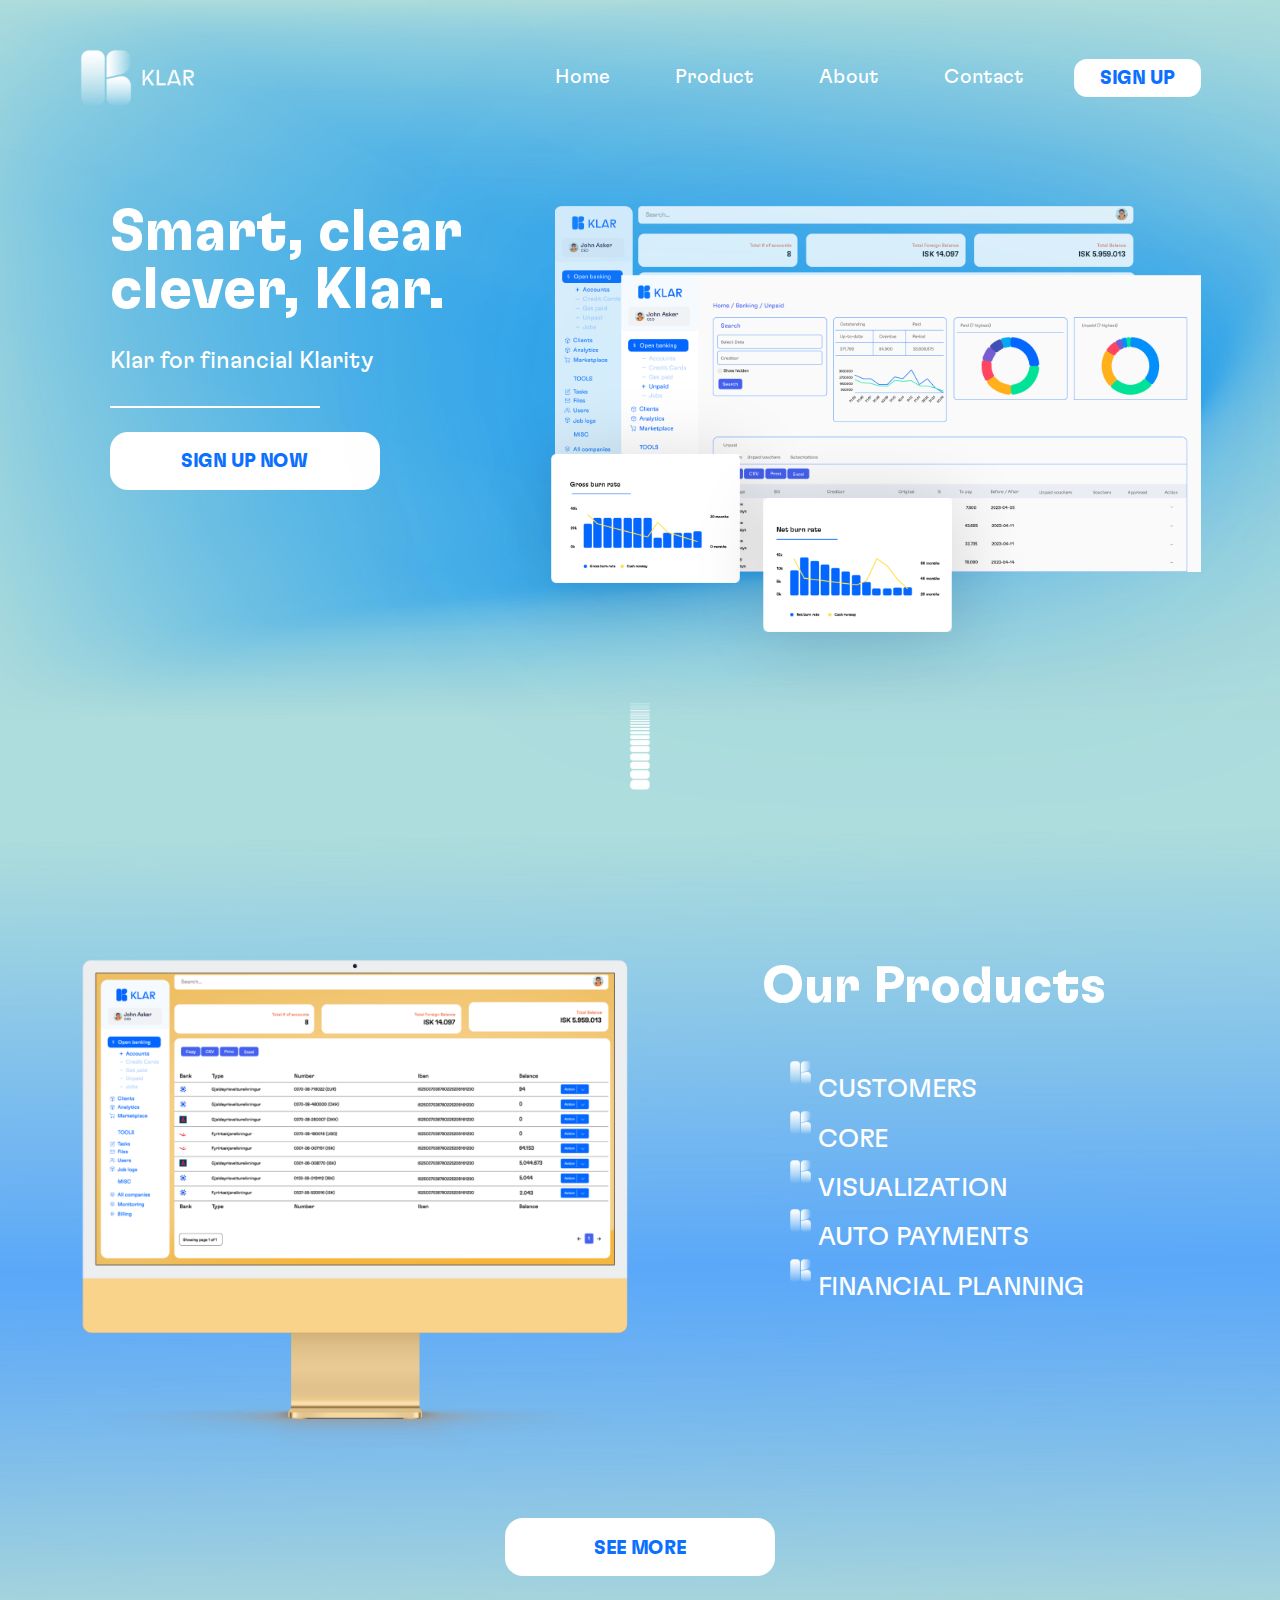
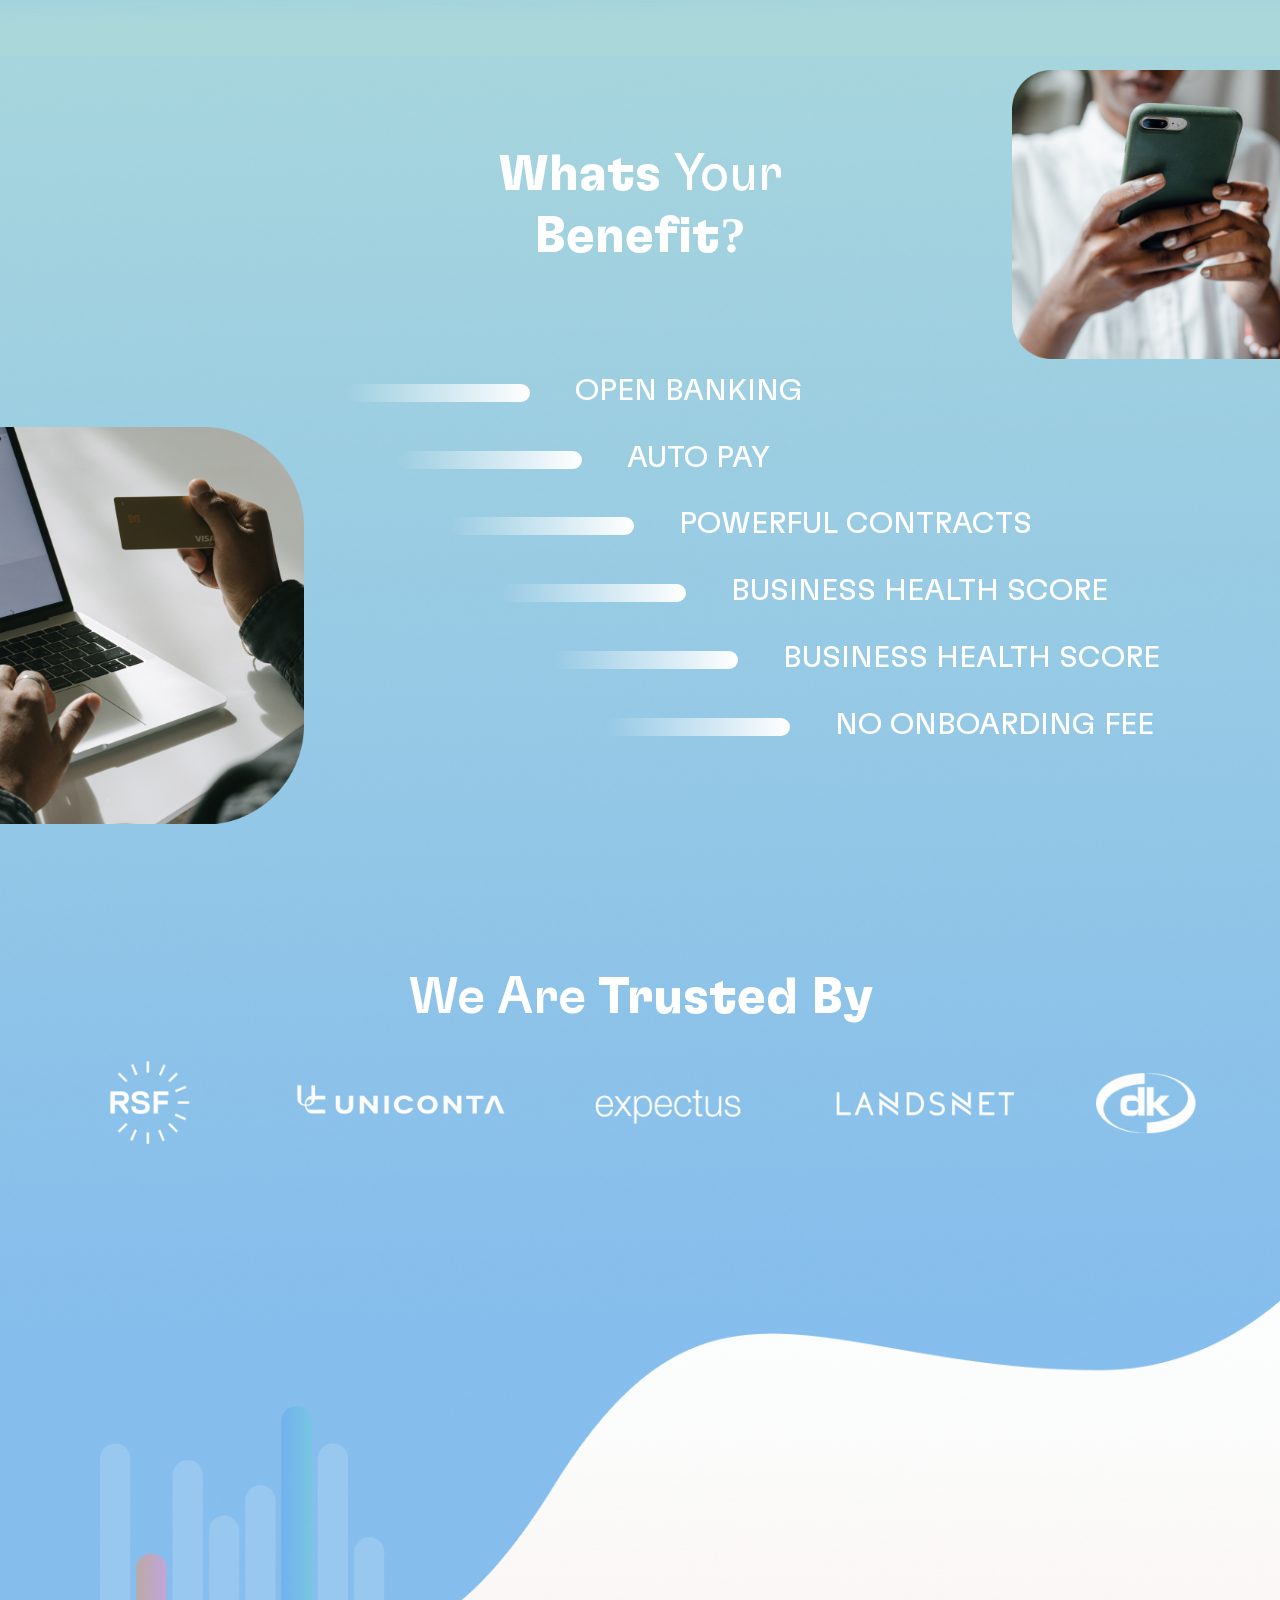
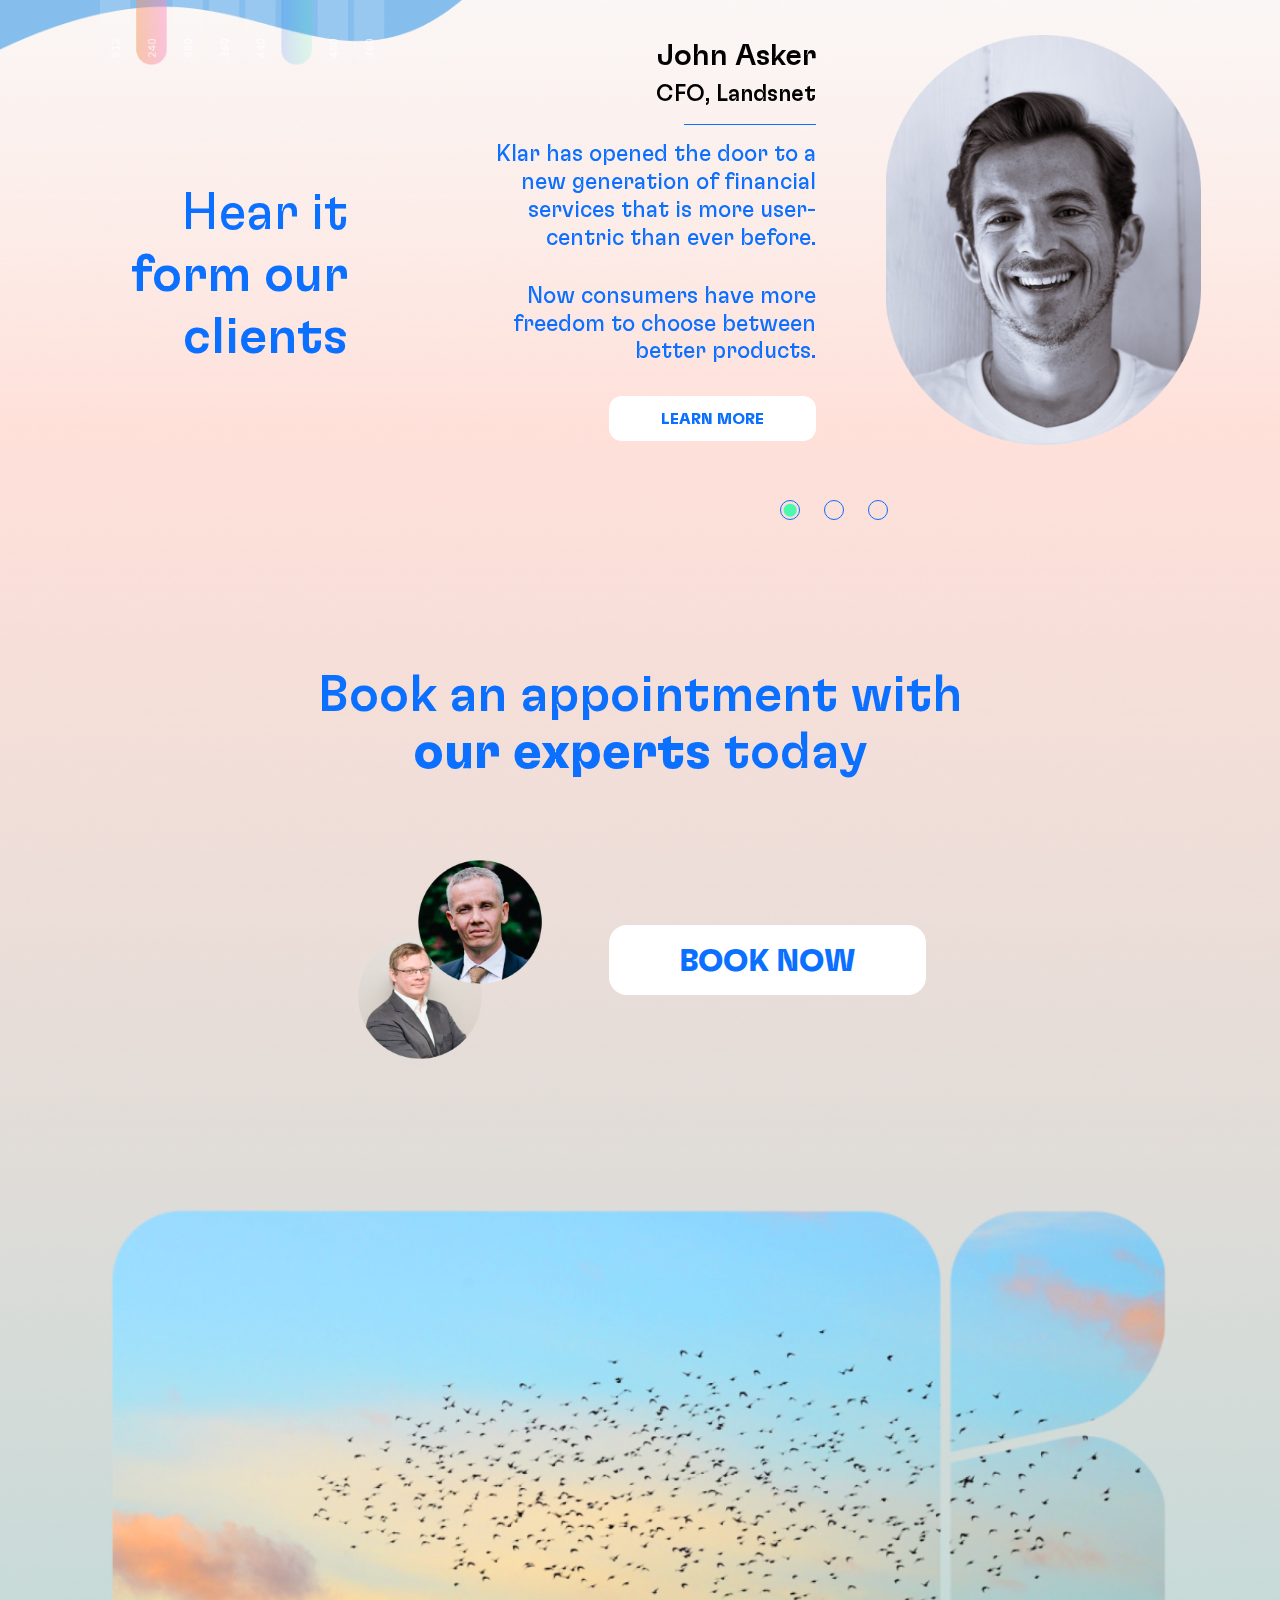
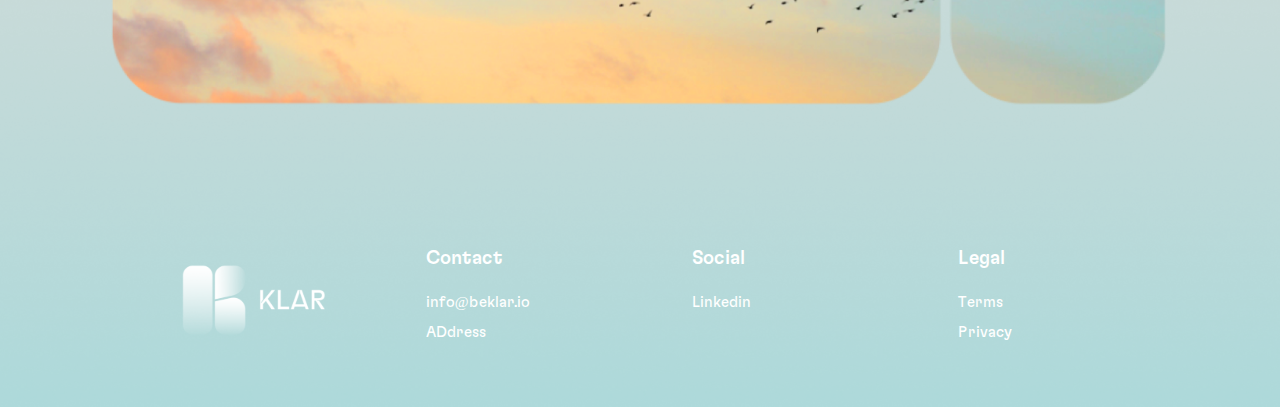
==== commit beecc389: "b" ====
--- a/index.html
+++ b/index.html
@@ -63,7 +63,7 @@
               <a href="index.html" class="header-logo">
                 <img src="images/logo.svg" alt="" />
               </a>
-              <div class="header-right">
+              <div class="header-right d-lg-flex d-none">
                 <div class="main-menu">
                   <ul>
                     <li><a href="#">Home</a></li>
@@ -74,6 +74,9 @@
                 </div>
                 <a href="#" class="default-button sm"> SIGN UP </a>
               </div>
+              <a href="#" class="offcanvas-open d-lg-none">
+                <i class="far fa-bars"></i>
+              </a>
             </div>
           </div>
         </div>
@@ -161,7 +164,11 @@
             </div>
           </section>
           <!-- products-section-end -->
-
+        </div>
+        <!-- background-group-1-end -->
+
+        <!-- background-group-2 -->
+        <div class="background-group-2">
           <!-- benefit-section -->
           <section class="benefit-section">
             <img src="images/benefit-m.png" alt="" class="benefit-ttl" />
@@ -226,6 +233,7 @@
 
           <!-- trust-section -->
           <section class="trust-section">
+            <img src="images/Histo.png" alt="" class="trust-section-bt-shape" />
             <div class="container">
               <div class="trust-section__inner">
                 <div class="trust-section__title cont-blk cont-blk--center">
@@ -276,10 +284,10 @@
           </section>
           <!-- trust-section-end -->
         </div>
-        <!-- background-group-1-end -->
-
         <!-- background-group-2 -->
-        <div class="background-group-2">
+
+        <!-- background-group-3 -->
+        <div class="background-group-3">
           <!-- hear-section -->
           <section class="hear-section">
             <div class="container">
@@ -289,7 +297,7 @@
                     <h2 class="h2 mb-0">
                       <span class="fw-400">Hear it</span> <br />
                       <span class="fw-500">
-                        form out <br />
+                        form our <br class="d-lg-block d-none" />
                         clients
                       </span>
                     </h2>
@@ -448,14 +456,14 @@
             <div class="container">
               <div class="footer-section__inner">
                 <div class="footer-row row gy-md-5 gy-4">
-                  <div class="col-lg-3">
+                  <div class="col-lg-3 col-6">
                     <img
                       src="images/footer-logo.svg"
                       alt=""
                       class="footer-logo"
                     />
                   </div>
-                  <div class="col-lg-3">
+                  <div class="col-lg-3 col-6">
                     <div class="footer-menu">
                       <h4>Contact</h4>
                       <ul>
@@ -464,7 +472,7 @@
                       </ul>
                     </div>
                   </div>
-                  <div class="col-lg-3">
+                  <div class="col-lg-3 col-6">
                     <div class="footer-menu">
                       <h4>Social</h4>
                       <ul>
@@ -472,7 +480,7 @@
                       </ul>
                     </div>
                   </div>
-                  <div class="col-lg-3">
+                  <div class="col-lg-3 col-6">
                     <div class="footer-menu">
                       <h4>Legal</h4>
                       <ul>
@@ -487,7 +495,7 @@
           </footer>
           <!--End footer-section -->
         </div>
-        <!-- background-group-2-end -->
+        <!-- background-group-3-end -->
       </main>
       <!-- main end -->
     </div>
--- a/css/default-edit.css
+++ b/css/default-edit.css
@@ -32,9 +32,10 @@
     min-width: 207px;
 }
 .default-button.lg {
-    font-size: 31.8px;
-    min-height: 70px;
-    min-width: 317px;
+	padding: 14px 30px 8px;
+	font-size: 31.8px;
+	min-height: 70px;
+	min-width: 317px;
 }
 /* ---buttons---end */
 
--- a/style.css
+++ b/style.css
@@ -145,6 +145,7 @@
 .header-section__inner {
   display: flex;
   justify-content: space-between;
+  align-items: center;
 }
 .header-logo {
 	width: 144px;
@@ -316,6 +317,22 @@
 /* background-group-1-end */
 
 
+/* ---background-group-2--- */
+.background-group-2 {
+  background: url('images/background-h2.png') no-repeat center center/100% 100%;
+  position: relative;
+  z-index: 10;
+}
+/* ---background-group-2---end */
+
+
+/* ---background-group-3--- */
+.background-group-3 {
+  background: url('images/background-h3.png') no-repeat center center/100% 100%;
+}
+/* ---background-group-3---end */
+
+
 
 /* ---hero-section--- */
 .hero-section {
@@ -513,7 +530,14 @@
 
 /* ---trust-section--- */
 .trust-section {
-  padding: 130px 0 90px;
+  padding: 130px 0 550px;
+  position: relative;
+}
+.trust-section-bt-shape {
+  width: 285px;
+  position: absolute;
+  bottom: 60px;
+  left: 100px;
 }
 .trust-section__inner {
 
@@ -536,16 +560,13 @@
 /* ---trust-section---end */
 
 
-/* ---background-group-2--- */
-.background-group-2 {
-  background: url('images/background-h2.png') no-repeat center center/100% 100%;
-}
-/* ---background-group-2---end */
+
 
 
 /* ---hear-section--- */
 .hear-section {
-  padding: 100px 0;
+  padding: 410px 0 100px;
+  margin-top: -500px;
 }
 .hear-section__inner {
 
@@ -616,7 +637,7 @@
 
 }
 .hear-slide__img-p {
-  width: 315;
+  width: 315px;
   height: 410px;
   flex-shrink: 0;
   border-radius: 300px;
--- a/css/responsive.css
+++ b/css/responsive.css
@@ -1,17 +1,198 @@
-
-
-@media (max-width: 1399px) {
- 
-}
 
 
 @media (max-width: 1199px) {
- 
+    .header-logo {
+        width: 123px;
+        margin-left: -14px;
+    }
+    .main-menu ul li a {
+        font-size: 17px;
+    }
+    .main-menu ul {
+        gap: 55px;
+    }
+    .header-in {
+        padding: 20px 0;
+    }
+    .hero__content .h1 {
+        font-size: 45px;
+        margin-bottom: 20px;
+    }
+    .hero__content p {
+        font-size: 19px;
+        margin-bottom: 20px;
+    }
+    .default-button {
+        padding: 6px 20px 3px;
+        font-size: 16px;
+        min-height: 49px;
+        min-width: 220px;
+        border-radius: 15px;
+    }
+    .hero__content .line {
+        width: 160px;
+        margin-bottom: 20px;
+        height: 1px;
+    }
+
+    .hero__content {
+        width: 300px;
+        margin-left: 0px;
+        margin-right: 60px;
+    }
+    .hero-section {
+        padding: 145px 0 40px;
+    }
+    .bt-btn {
+        width: 30px;
+    }
+    .hero-bottom {
+        padding-top: 45px;
+    }
+
+    .products__content .h2 {
+        margin-bottom: 32px;
+    }
+    .h2 {
+        font-size: 40px;
+    }
+    .d-ul li {
+        font-size: 19px;
+        padding-left: 24px;
+        padding-top: 6px;
+        position: relative;
+    }
+    .d-ul li::before {
+        height: 17px;
+        width: 17px;
+    }
+    .products__content {
+        padding-left: 80px;
+    }
+    .products-section {
+        padding: 50px 0;
+    }
+    .default-button.sm {
+        border-radius: 10px;
+        min-height: 32px;
+        min-width: 120px;
+    }
+    .products-section__bottom {
+        margin-top: 20px;
+    }
+
+    .benefit-ttl {
+        width: 210px;
+        top: 10px;
+        right: -25px;
+    }
+    .benefit-m {
+        width: 340px;
+        bottom: 11px;
+        left: -110px;
+    }
+    .benefit-option .txt {
+        margin-left: 25px;
+        font-size: 20px;
+    }
+    .benefit-option .mk {
+        height: 12px !important;
+        width: 100px !important;
+    }
+    .benefit-options {
+        gap: 13px;
+        padding-left: 200px;
+    }
+    .benefit-section {
+        padding: 60px 0;
+    }
+
+    .trust-section-bt-shape {
+        width: 165px;
+        bottom: 70px;
+        left: 50px;
+    }
+    .trust-option img {
+        width: calc(var(--wd) * 0.6);
+    }
+    .trust-section {
+        padding: 80px 0 360px;
+        position: relative;
+    }
+
+    .hear-section__title {
+        width: 178px;
+        margin-right: 70px;
+    }
+    .hear-slide__img-p {
+        width: 240px;
+        height: 313px;
+        border-radius: 300px;
+        margin-left: 50px;
+    }
+    .hear-slide__title h3 {
+        font-size: 24px;
+        margin-bottom: 4px;
+    }
+    .hear-slide__title h4 {
+        font-size: 18px;
+        margin-bottom: 12px;
+    }
+    .hear-slide__b p {
+        margin-bottom: 20px;
+        font-size: 19px;
+    }
+    .hear-section {
+        padding: 340px 0 60px;
+        margin-top: -400px;
+    }
+    .default-button.lg {
+        padding: 14px 30px 8px;
+        font-size: 25px;
+        min-height: 70px;
+        min-width: 277px;
+    }
+    .book-section__title {
+        margin-bottom: 60px;
+    }
+    
+    .footer-row {
+        padding-left: 40px;
+    }
 }
 
 
 @media (max-width: 991px) {
- 
+    .products__screen {
+        max-width: 400px;
+        margin: 0 auto;
+    }
+    .products__content {
+        padding-left: 205px;
+    }
+    .benefit-m {
+        width: 200px;
+        bottom: 11px;
+        left: -90px;
+    }
+    .benefit-ttl {
+        width: 120px;
+        top: 10px;
+        right: -20px;
+    }
+    .benefit-options {
+        gap: 13px;
+        padding-left: 50px;
+    }
+    
+    .hear-section__row {
+        flex-wrap: wrap;
+    }
+    .hear-section__title {
+        width: 100%;
+        margin-bottom: 20px;
+        text-align: center;
+    }
 }
 
 
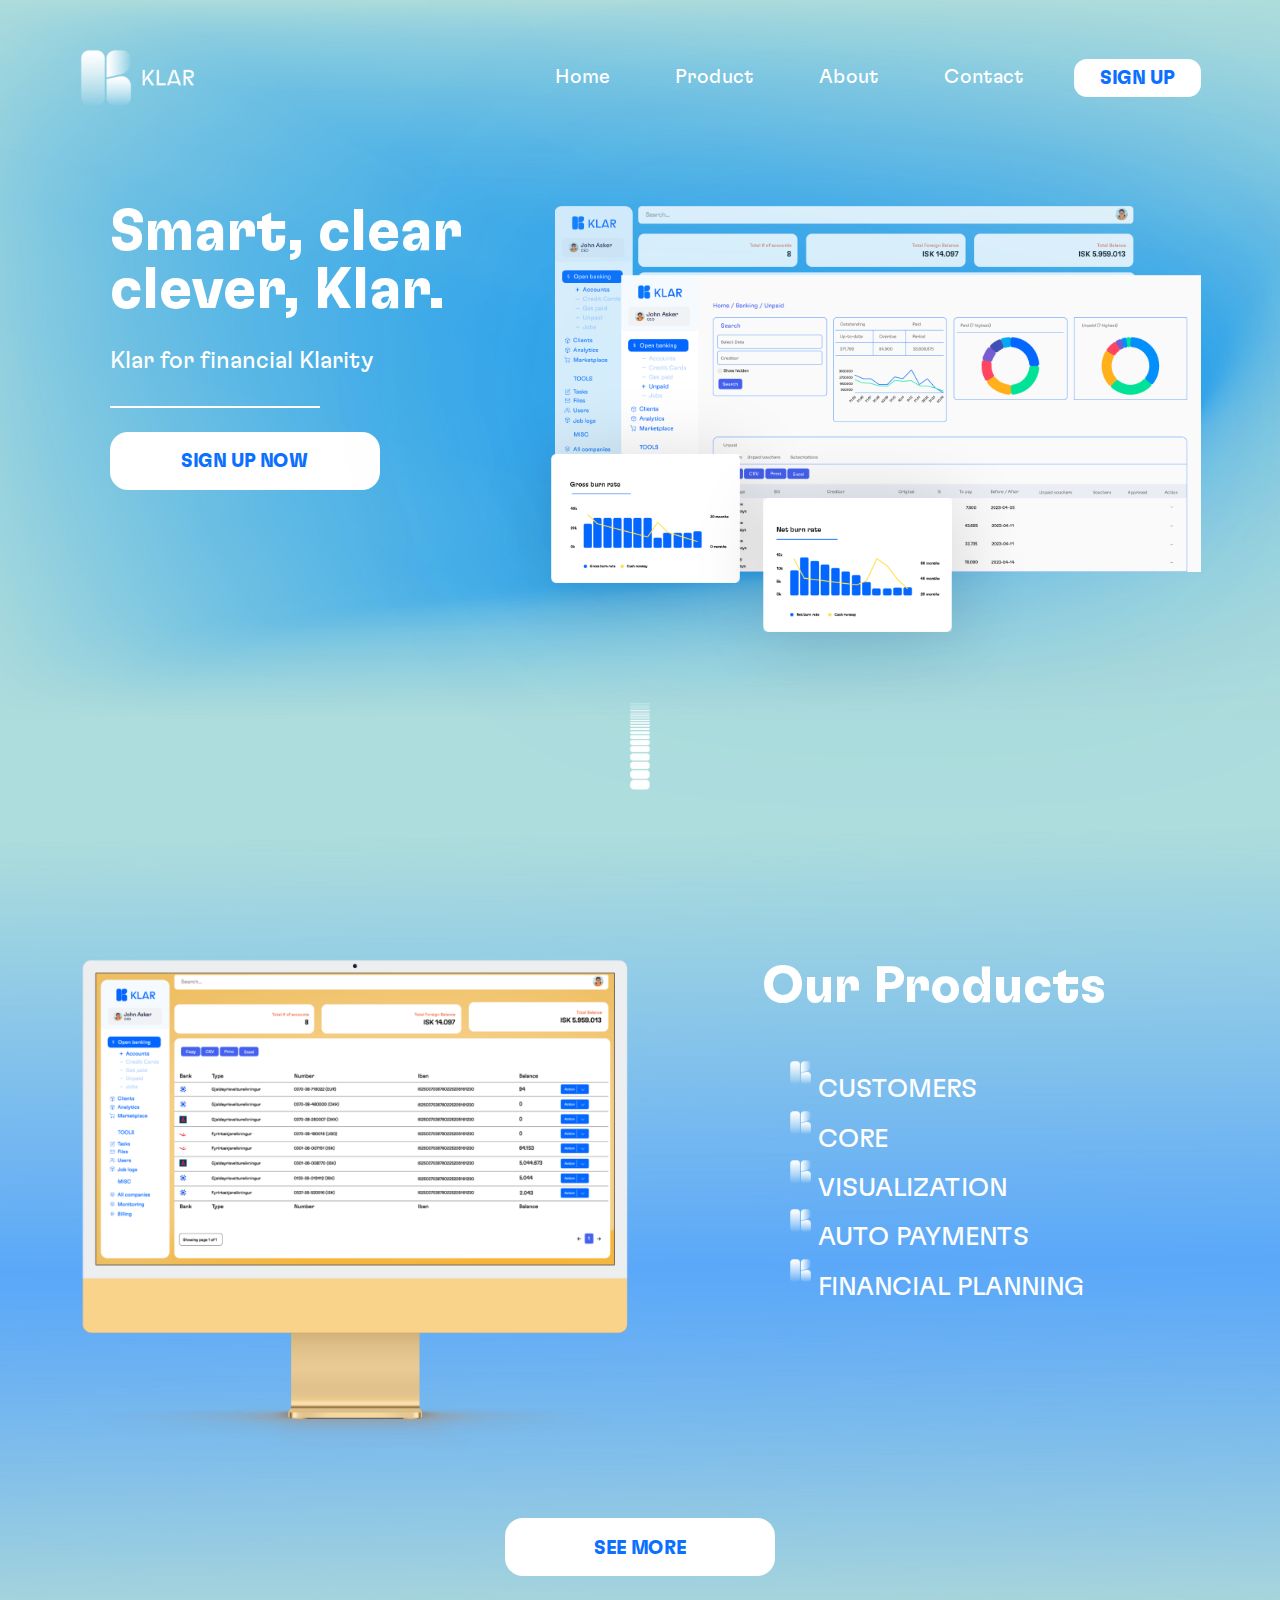
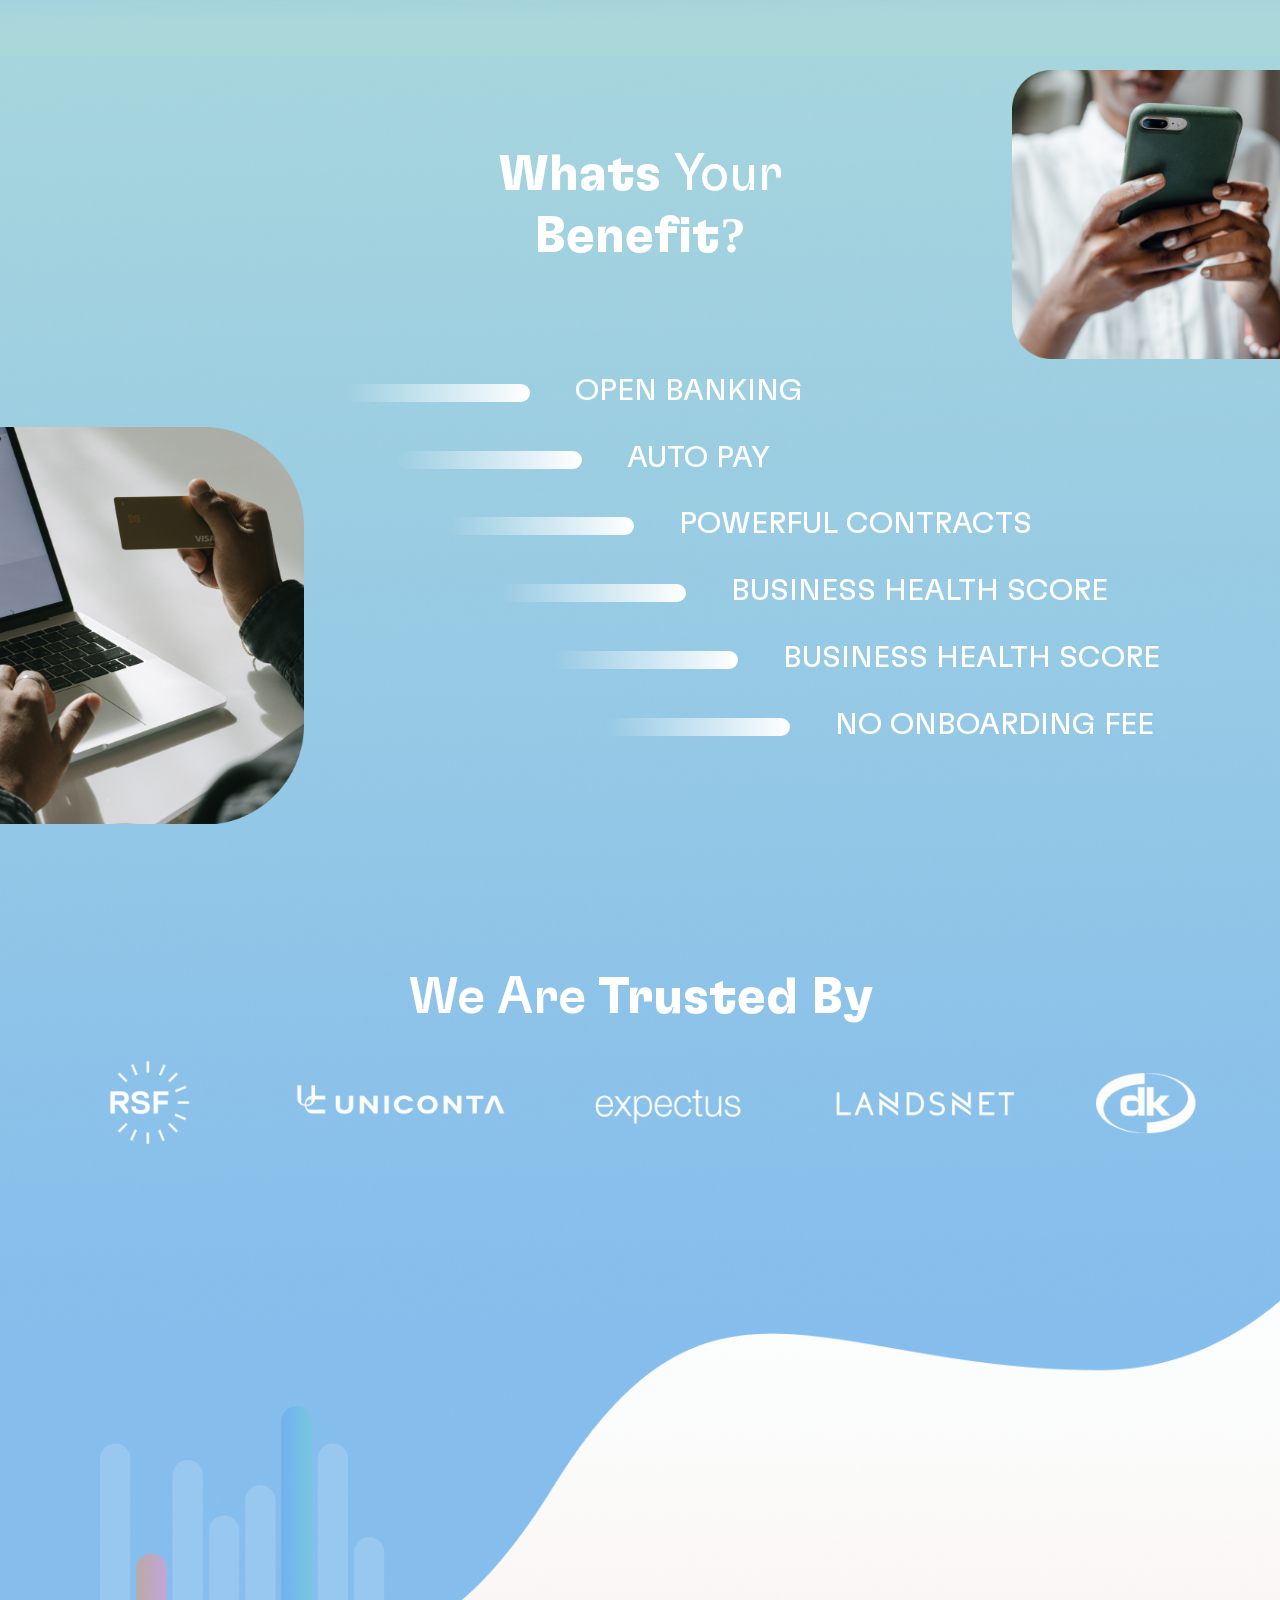
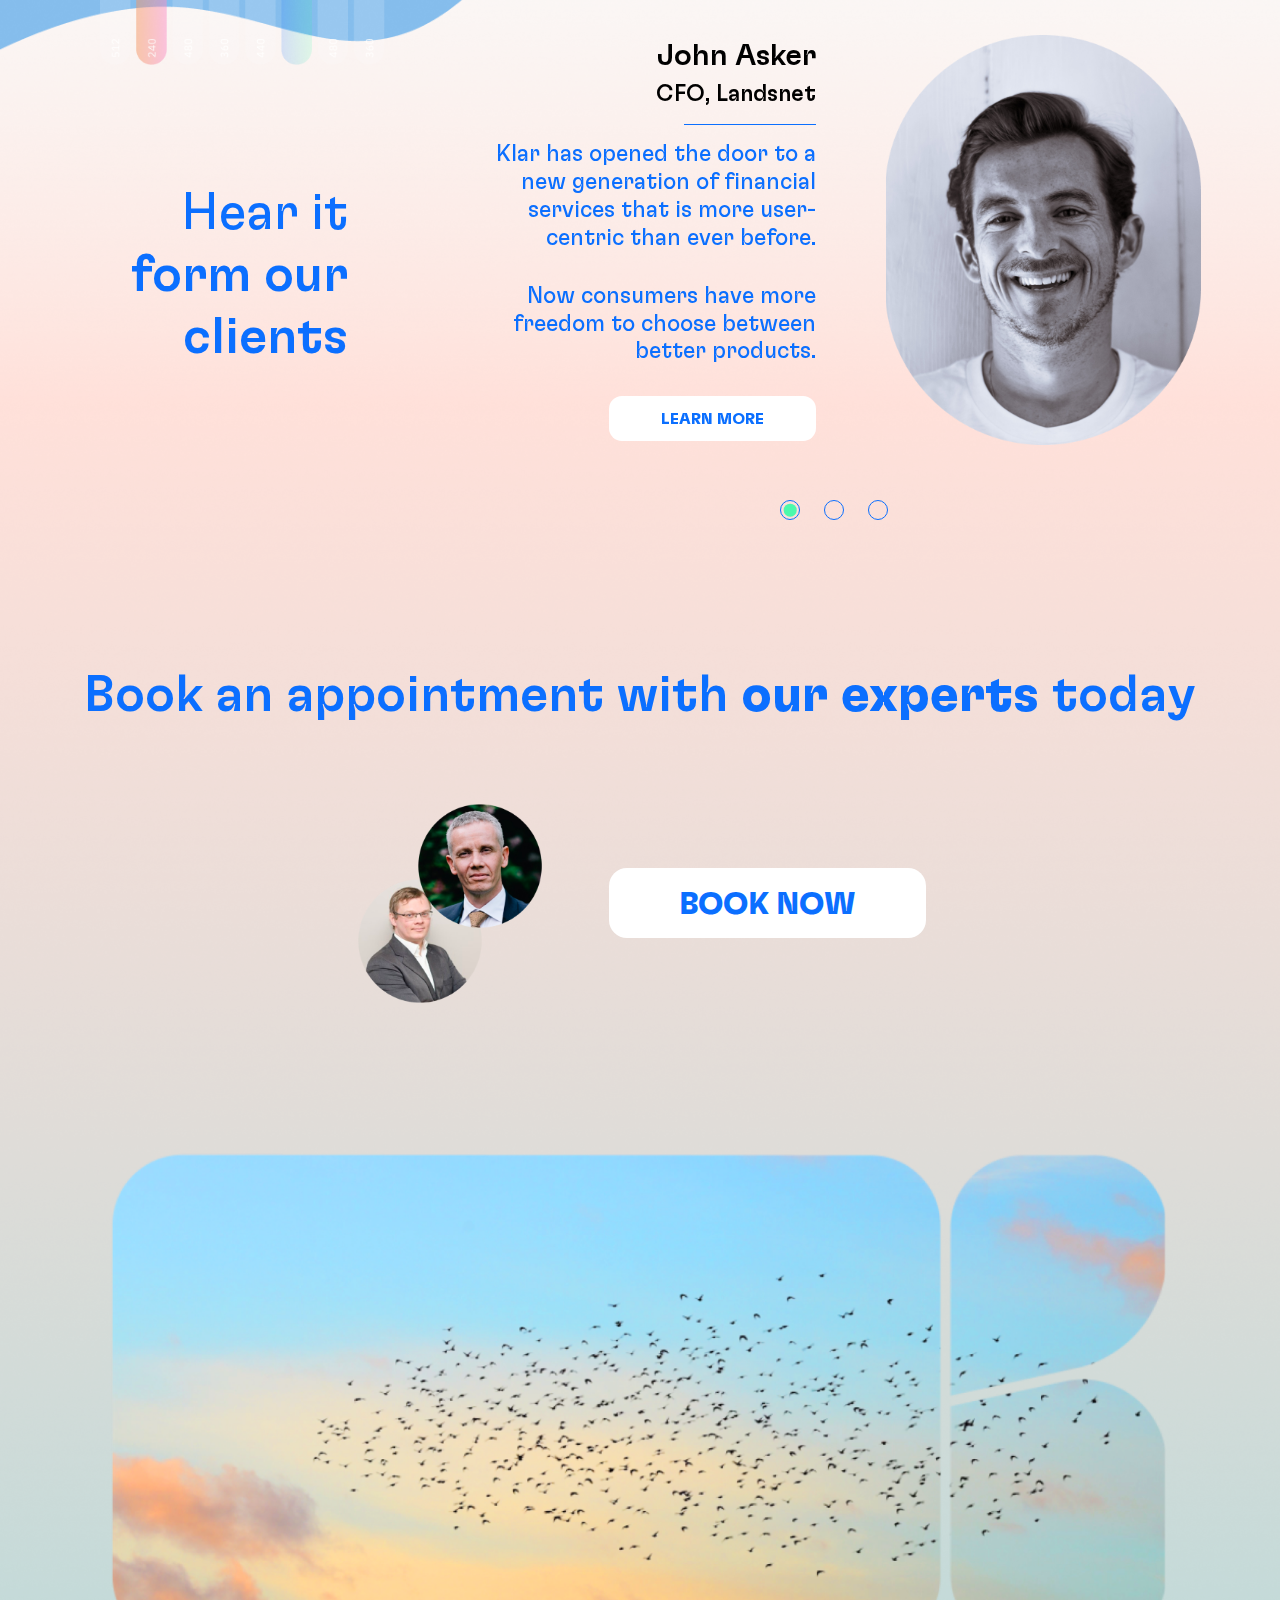
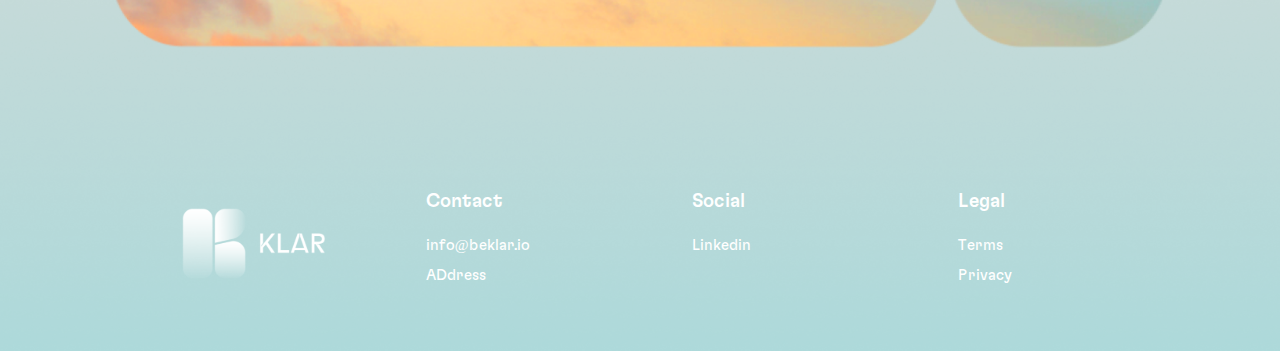
==== commit 06154261: "d" ====
--- a/index.html
+++ b/index.html
@@ -28,29 +28,26 @@
     <div class="main-wrap">
       <!-- offcanvas-start -->
       <div class="offcanvas-menu">
-        <ul class="offmenu" id="menuParent">
-          <a href="#" class="offcanvas-close"><i class="fa fa-times"></i></a>
-          <li class="active"><a href="#">HOME</a></li>
-          <li><a href="#">ABOUT US</a></li>
-          <li class="dropdown">
-            <a href="#" data-bs-toggle="collapse" data-bs-target="#drop-menu1"
-              >OUR HORSES</a
-            >
-            <div
-              class="dropdown-menu-custom collapse"
-              id="drop-menu1"
-              data-bs-parent="#menuParent"
-            >
-              <ul>
-                <li><a href="#">YEARLINGS</a></li>
-                <li><a href="#">2 YEAR OLDS</a></li>
-                <li><a href="#">3 YEAR OLD PLUS</a></li>
-              </ul>
-            </div>
-          </li>
-          <li><a href="#">LATEST NEWS</a></li>
-          <li><a href="#">CONTACT & FIND US</a></li>
-        </ul>
+        <div class="offmenu" id="menuParent">
+          <div class="offcanvas-title">
+            <a href="index.html" class="off-logo">
+              <img src="images/logo-solid.svg" alt="" />
+            </a>
+            <a href="#" class="offcanvas-close">
+              <i class="fal fa-times"></i>
+            </a>
+          </div>
+
+          <ul class="mobile-menu">
+            <li><a href="#">Home</a></li>
+            <li><a href="#">Products</a></li>
+            <li><a href="#">About</a></li>
+            <li><a href="#">Contact</a></li>
+            <a href="#" class="off-sign-up">SIGN UP</a>
+          </ul>
+
+          <div class="offmenu-bottom"></div>
+        </div>
       </div>
       <div class="offcanvas-overlay"></div>
       <!-- offcanvas-start-end -->
@@ -93,10 +90,14 @@
               <div class="hero-section__inner">
                 <div class="hero__row">
                   <div class="hero__content">
-                    <h1 class="h1">Smart, clear clever, Klar.</h1>
+                    <h1 class="h1">
+                      Smart, clear clever, <span class="mbl-dse">Klar.</span>
+                    </h1>
                     <p>Klar for financial Klarity</p>
                     <span class="line"></span>
-                    <a href="#" class="default-button default-button--white"
+                    <a
+                      href="#"
+                      class="default-button bottom-button default-button--white"
                       >SIGN UP NOW</a
                     >
                   </div>
@@ -135,6 +136,10 @@
           <section class="products-section" id="products-section">
             <div class="container">
               <div class="products-section__inner">
+                <div class="products-mobile-title d-md-none">
+                  <h2 class="h2 color-theme1">Our Products</h2>
+                </div>
+
                 <div class="products-row row">
                   <div class="col-lg-6">
                     <div class="products__screen">
@@ -143,7 +148,7 @@
                   </div>
                   <div class="col-lg-6">
                     <div class="products__content">
-                      <h2 class="h2">Our Products</h2>
+                      <h2 class="h2 d-md-block d-none">Our Products</h2>
                       <ul class="d-ul">
                         <li>CUSTOMERS</li>
                         <li>CORE</li>
@@ -414,8 +419,10 @@
               <div class="book-section__inner">
                 <div class="book-section__title cont-blk cont-blk--center">
                   <h2 class="h2 mb-0 color-theme1">
-                    <span class="fw-500">Book an appointment with</span> <br />
-                    our experts <span class="fw-500">today</span>
+                    <span class="fw-500">Book an appointment with</span>
+                    <br class="d-mb-block d-none" />
+                    our experts <br class="d-md-none" />
+                    <span class="fw-500">today</span>
                   </h2>
                 </div>
 
@@ -440,7 +447,7 @@
           <!-- book-section-end -->
 
           <!-- ft-section -->
-          <section class="ft-section">
+          <section class="ft-section d-md-block d-none">
             <div class="container">
               <div class="ft-section__inner">
                 <div class="ft__image">
@@ -455,12 +462,17 @@
           <footer class="footer-section">
             <div class="container">
               <div class="footer-section__inner">
-                <div class="footer-row row gy-md-5 gy-4">
+                <div class="footer-row row gy-5">
                   <div class="col-lg-3 col-6">
                     <img
                       src="images/footer-logo.svg"
                       alt=""
-                      class="footer-logo"
+                      class="footer-logo d-md-block d-none"
+                    />
+                    <img
+                      src="images/logo-color.svg"
+                      alt=""
+                      class="footer-logo d-md-none"
                     />
                   </div>
                   <div class="col-lg-3 col-6">
@@ -472,7 +484,7 @@
                       </ul>
                     </div>
                   </div>
-                  <div class="col-lg-3 col-6">
+                  <div class="col-lg-3 col-6 order-lg-0 order-last">
                     <div class="footer-menu">
                       <h4>Social</h4>
                       <ul>
--- a/style.css
+++ b/style.css
@@ -195,15 +195,19 @@
   color: #97A3AE;
 }
 .offcanvas-close {
+  font-size: 35px;
   color: var(--theme__color1);
-  position: absolute;
-  transition: 0.3s;
-  right: 25px;
-  top: 25px;
 }
 .offcanvas-close:hover {
   color: #97A3AE;
 }
+
+.offcanvas-title {
+  display: flex;
+  align-items: center;
+  justify-content: space-between;
+}
+
 .offcanvas-menu {
   position: fixed;
   height: 100%;
@@ -218,33 +222,30 @@
   transform: translate(0);
 }
 .offcanvas-menu .offmenu {
-  max-width: 250px;
-  min-width: 200px;
-  z-index: 5;
-  position: relative;
-  background: #d5dce2;
-  height: 100%;
-  padding: 50px 20px 40px;
-  overflow: auto;
-  -ms-overflow-style: none;  /* IE and Edge */
-  scrollbar-width: none;  /* Firefox */
+	width: 100%;
+	z-index: 5;
+	position: relative;
+	background: #fff;
+	height: 100%;
+	padding: 22px 22px 22px;
+	overflow: auto;
+	-ms-overflow-style: none;
+	scrollbar-width: none;
+  display: flex;
+  flex-direction: column;
 }
 .offcanvas-menu .offmenu :-webkit-scrollbar {
   display: none;
 }
-.offcanvas-menu ul li a {
-  display: block;
-  text-align: center;
-  font-size: 16px;
+.mobile-menu {
+  width: 180px;
+  margin: auto;
+}
+.mobile-menu li a {
+  font-size: 35px;
+  font-weight: 700;
   color: var(--theme__color1);
   padding: 10px;
-}
-.dropdown-menu-custom ul {
-  background: #fff;
-  padding: 20px 0;
-}
-.dropdown-menu-custom ul li a {
-  color: #97A3AE;
 }
 .offcanvas-overlay {
   position: fixed;
@@ -263,6 +264,13 @@
 .offcanvas-overlay.active {
   opacity: 1;
   visibility: visible;
+}
+
+.offmenu-bottom {
+  height: 153px;
+  width: calc(100% + 44px);
+  margin: 0 -22px -22px;
+  background: url('images/offcanvas-bottom.png') no-repeat center center/100% 100%;
 }
 /* ---offcanvas-css-end---*/
 
--- a/css/responsive.css
+++ b/css/responsive.css
@@ -197,15 +197,249 @@
 
 
 @media (max-width: 768px) {
- 
+    .hero__content {
+        width: 137px;
+        margin-left: 20px;
+        margin-right: 19px;
+        display: flex;
+        flex-direction: column;
+    }
+    .hero__content .h1 {
+        font-size: 35px;
+        margin-bottom: 12px;
+        order: -5;
+        font-weight: 500;
+    }
+    .hero__content .h1 .mbl-dse {
+        font-weight: 700;
+        text-transform: uppercase;
+    }
+    .hero__content .line {
+        order: -4;
+        max-width: 100%;
+    }
+    .hero__content p {
+        font-size: 18px;
+        margin-bottom: 19px;
+    }
+    .hero__image {
+        max-width: 230px;
+        margin-right: -35px;
+        margin-left: auto;
+    }
+    .hero__image .img-thumb-1 {
+        margin-left: 25.2%;
+        margin-top: -20%;
+        width: 40%;
+        border-radius: 10px;
+    }
+    .hero__image .img-thumb-2 {
+        margin-top: -5%;
+        margin-left: 21.2%;
+        width: 40%;
+        border-radius: 13px;
+    }
+    .hero__row {
+        padding-bottom: 50px;
+        position: relative;
+    }
+    .hero__content .bottom-button {
+        position: absolute;
+        bottom: 0;
+        left: 50%;
+        transform: translate(-50%,0);
+    }
+    .hero-bottom {
+        display: none;
+    }
+
+    .default-button {
+        min-height: 38px;
+        font-size: 15px;
+        min-width: 162px;
+        border-radius: 40px;
+        background: linear-gradient(transparent,#fff);
+    }
+    .hero-section {
+        padding: 130px 0 30px;
+    }
+
+
+    .h2 {
+        font-size: 30px;
+    }
+    .products-mobile-title {
+        text-align: center;
+        margin-bottom: 35px;
+    }
+    .products__screen {
+        max-width: 225px;
+    }
+    .products__content {
+        padding-left: 55px;
+    }
+
+
+    .benefit-section__title {
+        text-align: left;
+        align-items: flex-start;
+        padding-left: 50px;
+        margin-bottom: 35px;
+    }
+    .benefit-option .txt {
+        margin-left: 13px;
+        font-size: 12.5px;
+    }
+    .benefit-option .mk {
+        height: 8px !important;
+        width: 75px !important;
+    }
+    .benefit-option .spacer {
+        width: 20px;
+    }
+    .benefit-options {
+        gap: 5px;
+        padding-left: 30px;
+    }
+    .benefit-m {
+        width: 160px;
+        bottom: 13px;
+        left: -80px;
+    }
+
+    
+    .trust-options {
+        flex-wrap: wrap;
+        justify-content: center;
+        gap: 0px;
+    }
+    .trust-option {
+        margin: 0 5px;
+    }
+    .trust-option img {
+        width: calc(var(--wd) * 0.45);
+    }
+    .trust-section__title {
+        margin-bottom: 15px;
+    }
+    .trust-section__title .h2 {
+        color: var(--theme__color1);
+    }
+    .trust-section {
+        padding: 20px 0 220px;
+    }
+    .trust-section-bt-shape {
+        display: none;
+    }
+    .hear-slide__img-p {
+        width: 150px;
+        height: 196px;
+        margin-left: 12px;
+    }
+    .hear-slide__b p {
+        margin-bottom: 10px;
+        font-size: 13px;
+    }
+    .hear-slide__title h3 {
+        font-size: 15px;
+        margin-bottom: 4px;
+        color: var(--theme__color1);
+    }
+    .hear-slide__title h4 {
+        font-size: 15px;
+        margin-bottom: 4px;
+        color: var(--theme__color1);
+    }
+    .hear-slide__title .line {
+        width: 103px;
+    }
+    .hear-slide__content {
+        width: 0;
+        flex-grow: 1;
+    }
+    .hear-slide__b .bottom-button {
+        display: none;
+    }
+    .slider-dots-1 .owl-dot {
+        height: 10px;
+        width: 10px;
+    }
+    .slider-dots-1 .owl-dots {
+        gap: 12px;
+        margin-top: 18px;
+    }
+    .hear-section__title {
+        margin-right: 0;
+    }
+    .hear-slider__outer {
+        width: 100%;
+    }
+    .hear-section {
+	padding: 70px 0 60px;
+	margin-top: -100px;
+    }
+    .book-section__title .h2 {
+        text-transform: capitalize;
+    }
+    .book-section__title .h2 .fw-500 {
+        font-weight: 400 !important;
+    }
+    .book__main {
+        flex-direction: column;
+        gap: 40px;
+    }
+    .book-section__title {
+        margin-bottom: 20px;
+    }
+    .default-button.lg {
+        padding: 9px 30px 5px;
+        font-size: 16px;
+        min-height: 44px;
+        min-width: 190px;
+    }
+    .book-section {
+        padding: 30px 0 70px;
+    }
+
+    
+
+    .footer-section {
+        background: #fff;
+        color: #000;
+    }
+    .footer-logo {
+        width: 88px;
+        margin-left: -19px;
+    }
 }
 
 
 @media (max-width: 575px) {
- 
+    
 }
 
 
 @media (max-width: 390px) {
- 
+    .products__content {
+        padding-left: 25px;
+    }
+    .benefit-options {
+        gap: 5px;
+        padding-left: 0px;
+        margin-left: -20px;
+    }
+    .benefit-option .txt {
+        font-size: 12px;
+    }
+    .benefit-ttl {
+        width: 100px;
+        top: 20px;
+        right: -20px;
+    }
+    .benefit-section__title {
+        padding-left: 30px;
+    }
+    .h2 {
+        font-size: 25px;
+    }
 }
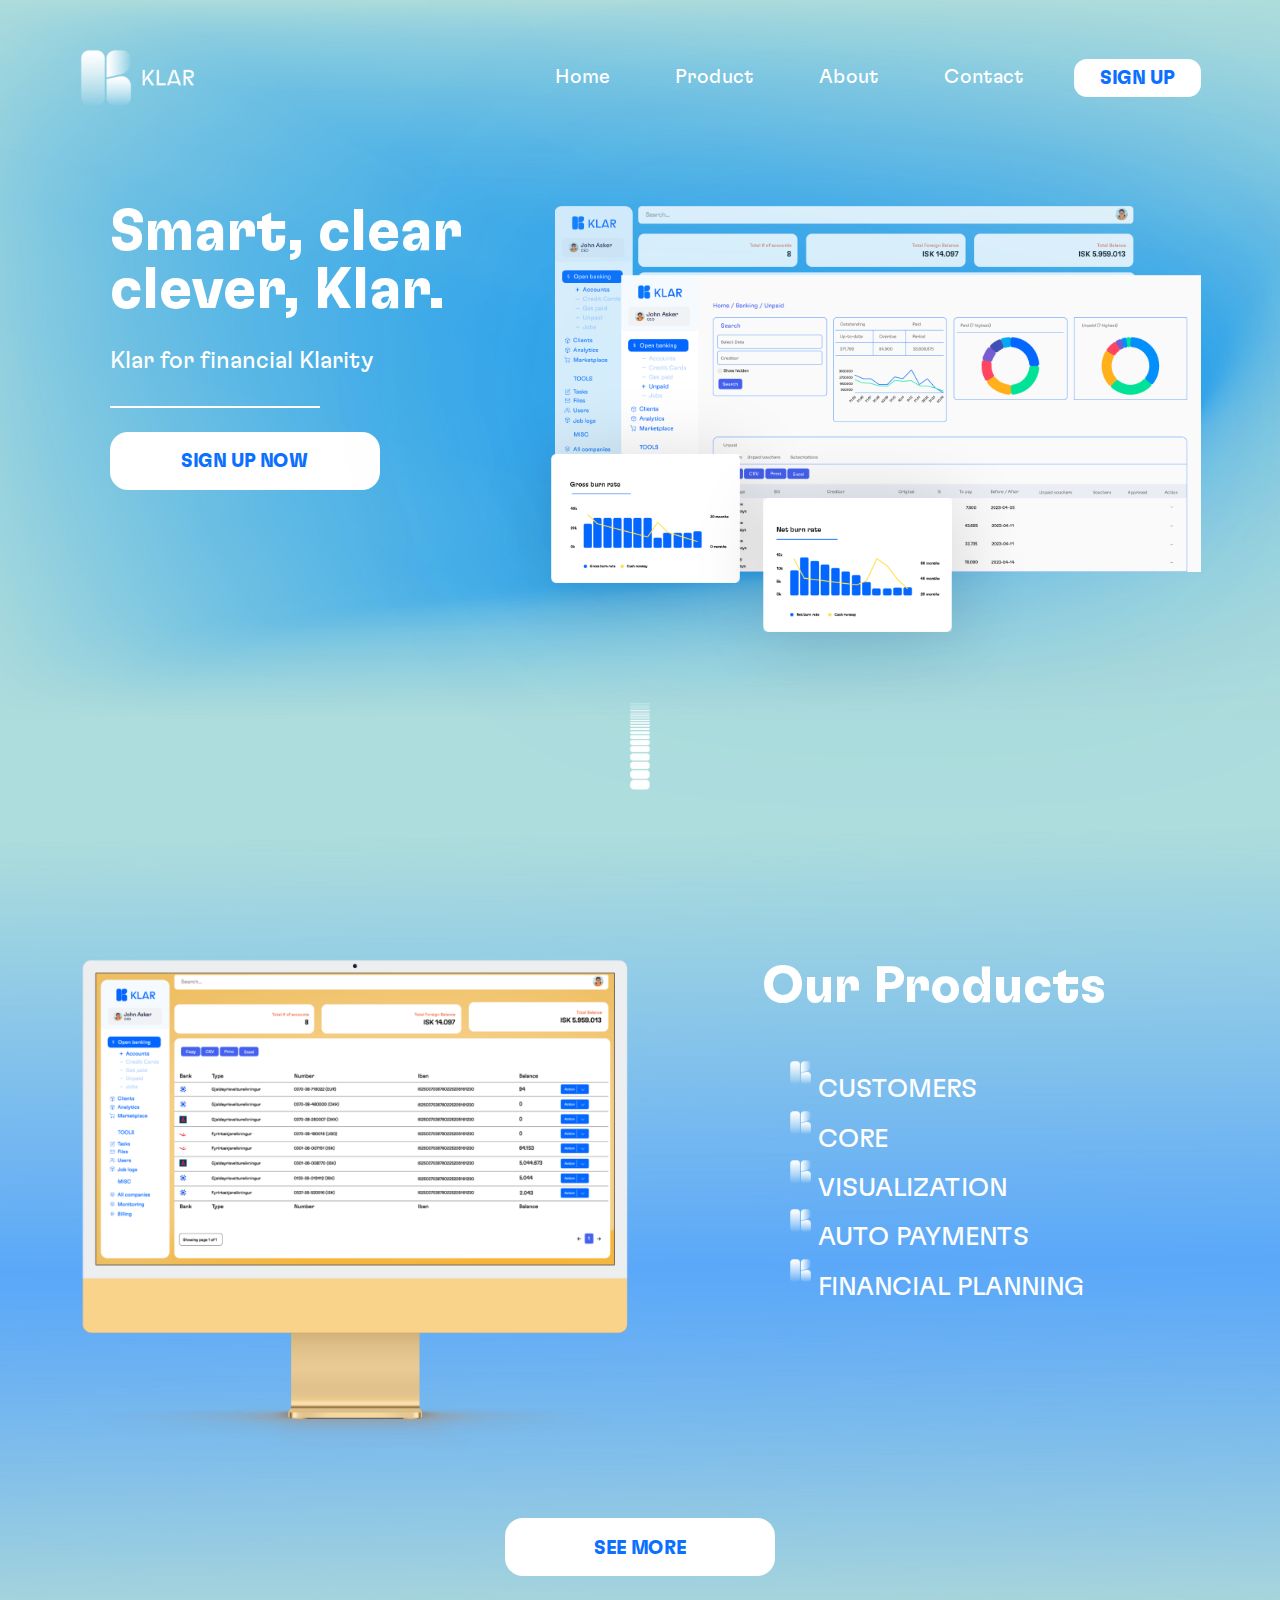
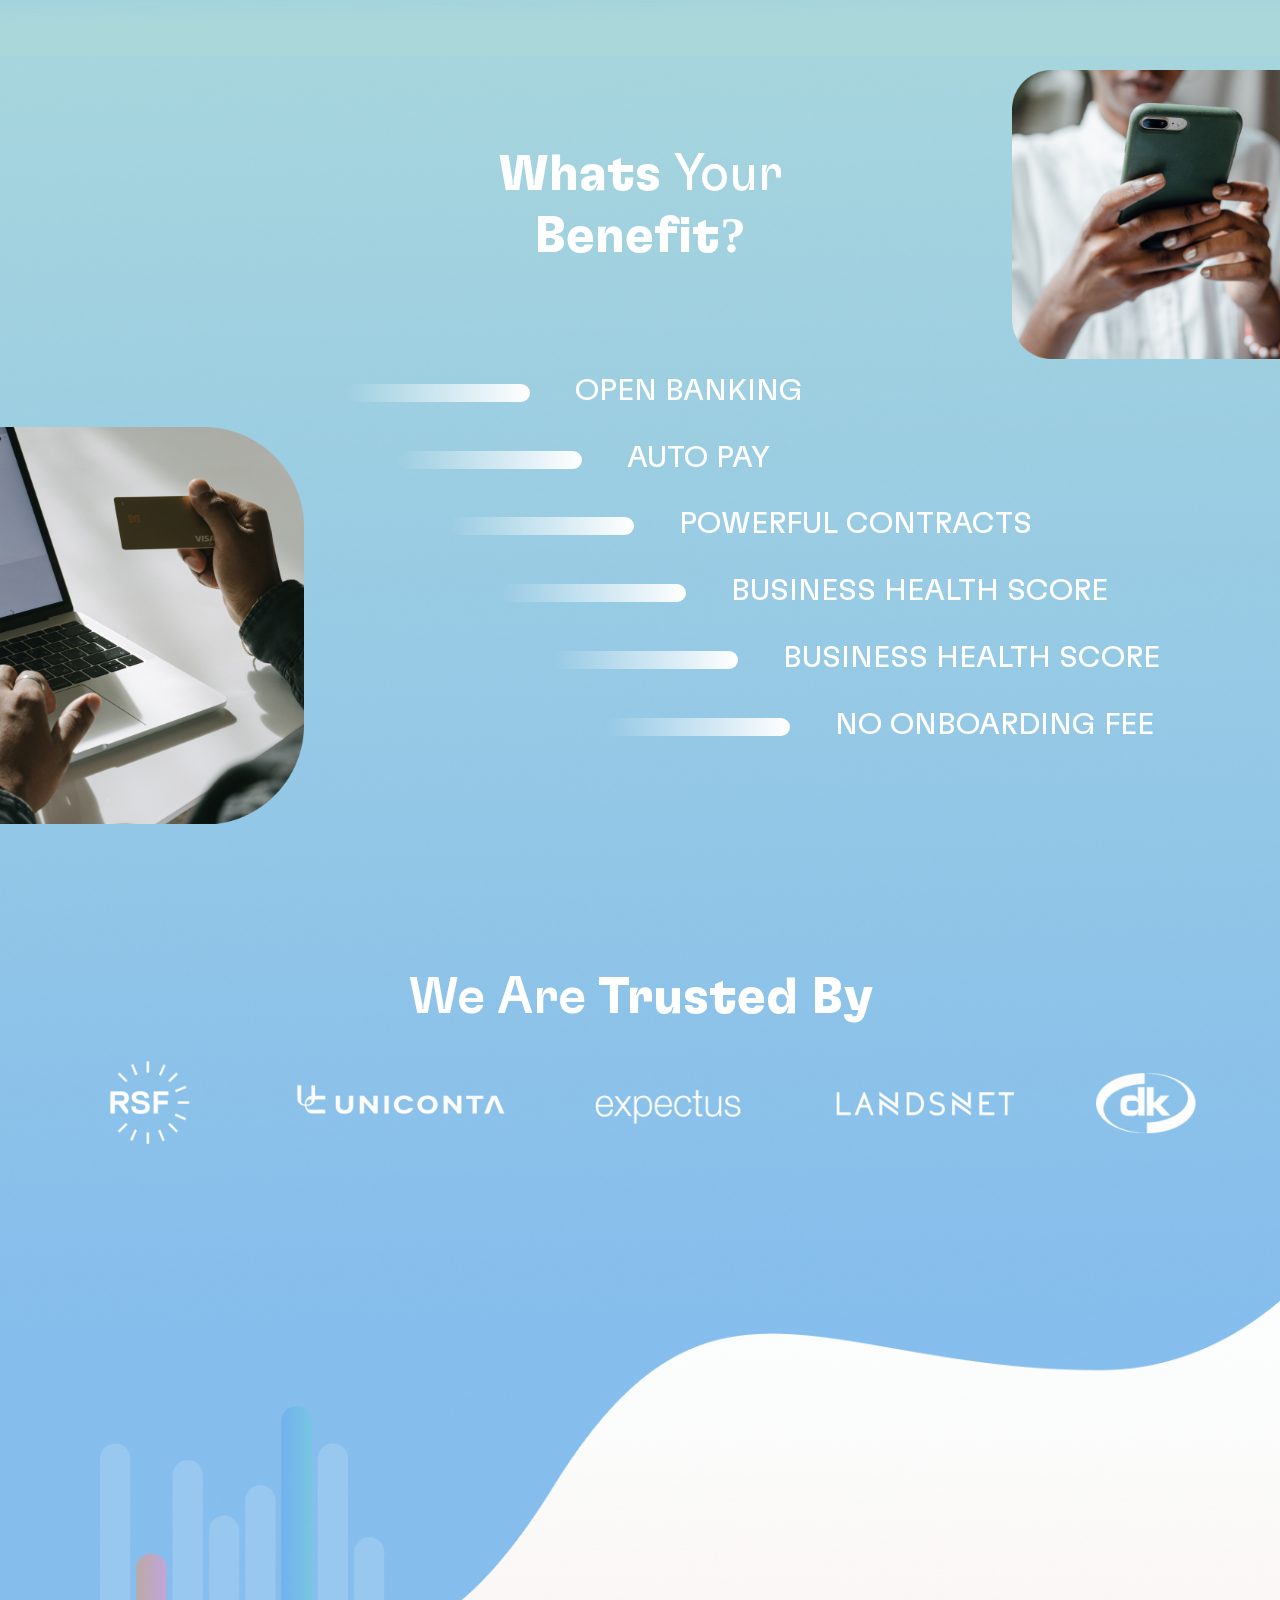
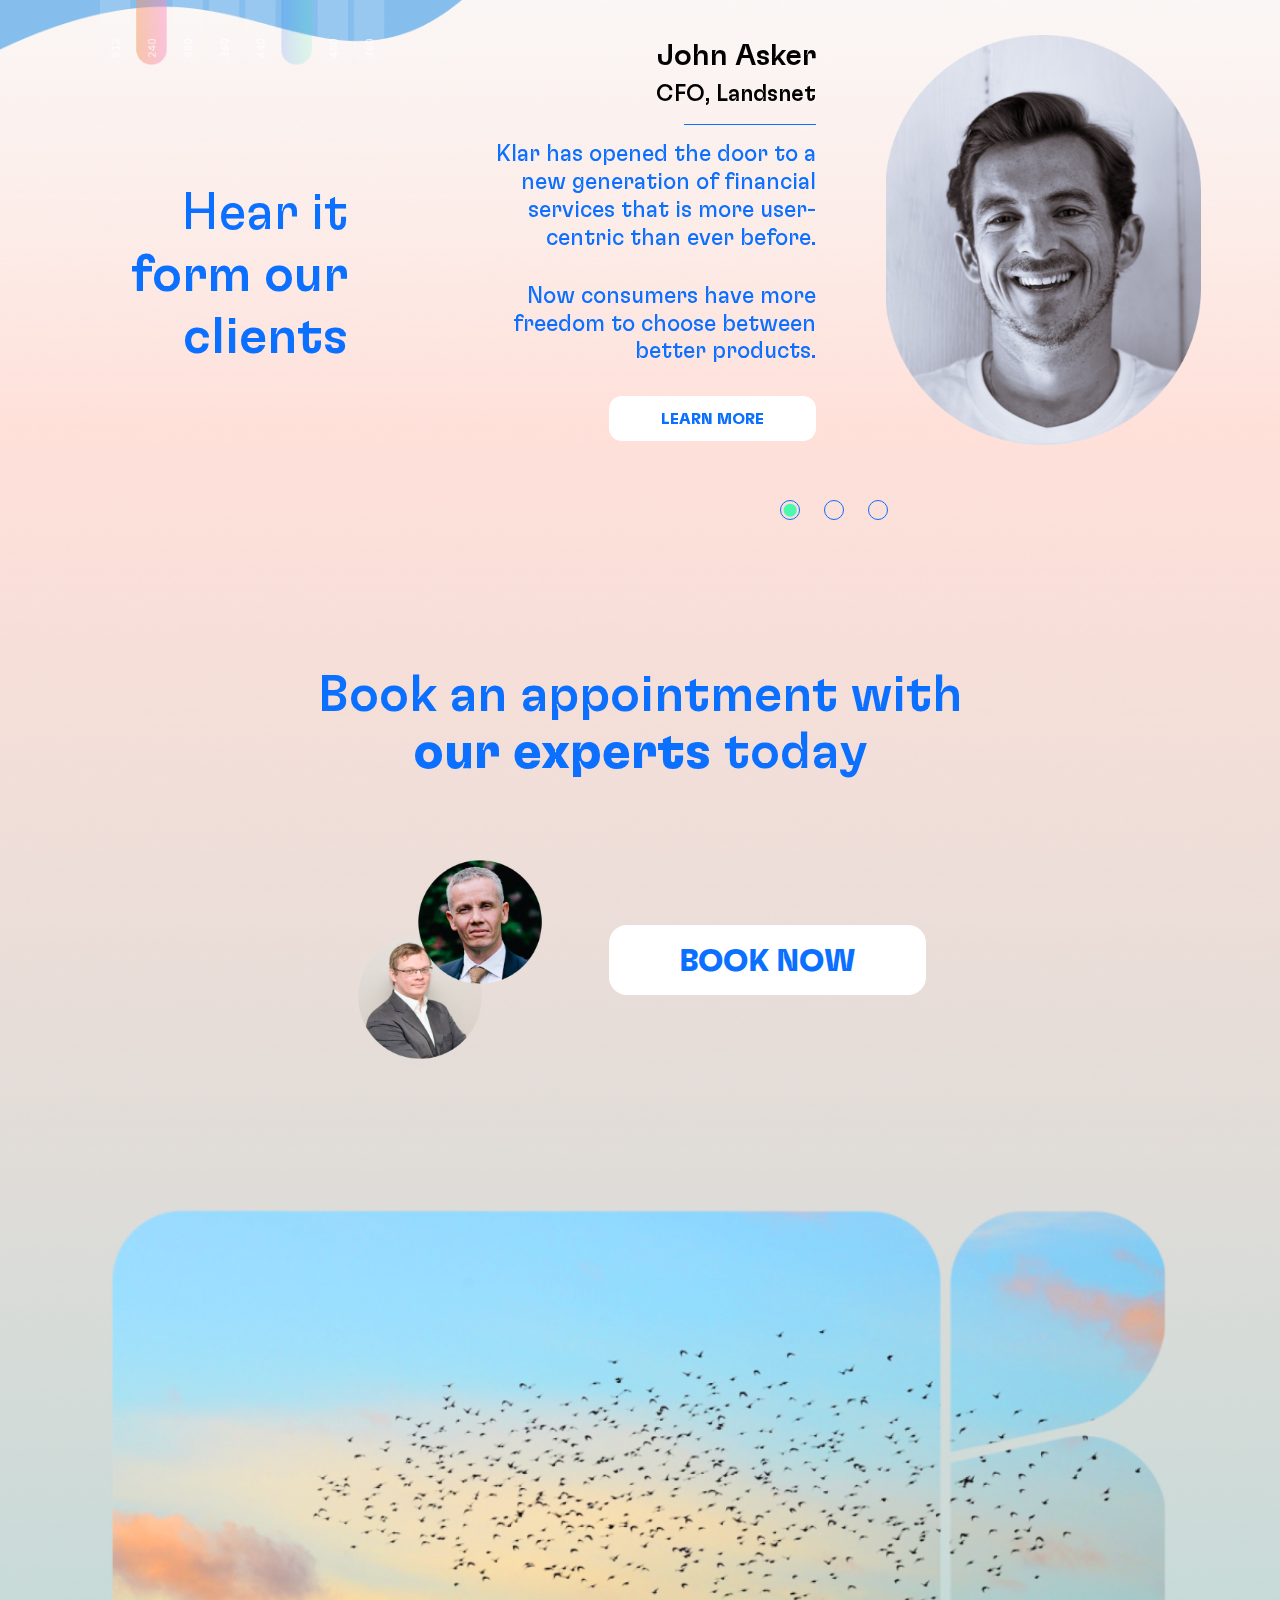
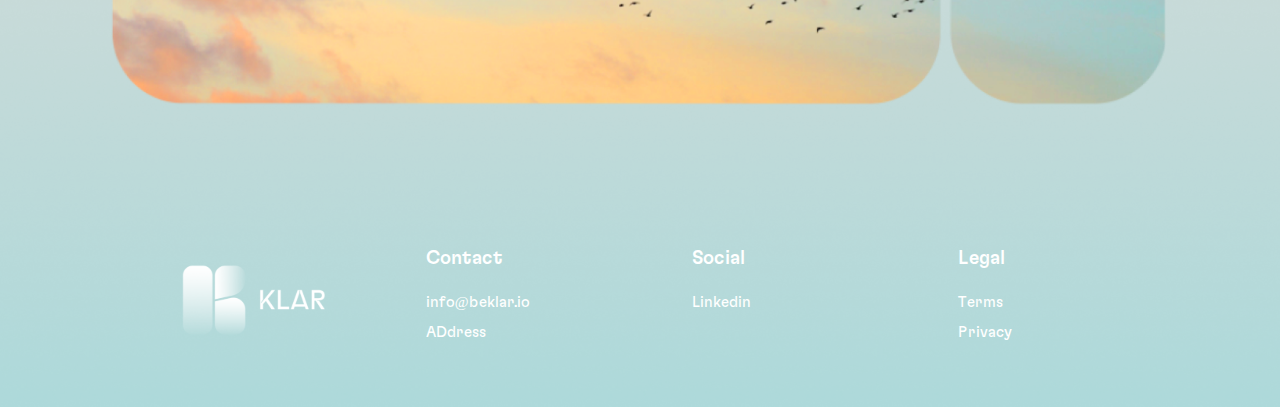
==== commit 9e665df8: "f" ====
--- a/index.html
+++ b/index.html
@@ -39,10 +39,10 @@
           </div>
 
           <ul class="mobile-menu">
-            <li><a href="#">Home</a></li>
-            <li><a href="#">Products</a></li>
-            <li><a href="#">About</a></li>
-            <li><a href="#">Contact</a></li>
+            <li><a href="index.html">Home</a></li>
+            <li><a href="product.html">Products</a></li>
+            <li><a href="about.html">About</a></li>
+            <li><a href="contact.html">Contact</a></li>
             <a href="#" class="off-sign-up">SIGN UP</a>
           </ul>
 
@@ -63,10 +63,10 @@
               <div class="header-right d-lg-flex d-none">
                 <div class="main-menu">
                   <ul>
-                    <li><a href="#">Home</a></li>
-                    <li><a href="#">Product</a></li>
-                    <li><a href="#">About</a></li>
-                    <li><a href="#">Contact</a></li>
+                    <li><a href="index.html">Home</a></li>
+                    <li><a href="product.html">Product</a></li>
+                    <li><a href="about.html">About</a></li>
+                    <li><a href="contact.html">Contact</a></li>
                   </ul>
                 </div>
                 <a href="#" class="default-button sm"> SIGN UP </a>
@@ -420,7 +420,7 @@
                 <div class="book-section__title cont-blk cont-blk--center">
                   <h2 class="h2 mb-0 color-theme1">
                     <span class="fw-500">Book an appointment with</span>
-                    <br class="d-mb-block d-none" />
+                    <br class="d-md-block d-none" />
                     our experts <br class="d-md-none" />
                     <span class="fw-500">today</span>
                   </h2>
--- a/style.css
+++ b/style.css
@@ -188,8 +188,9 @@
 
 /* ---offcanvas-css--- */
 .offcanvas-open {
-  font-size: 22px;
+  font-size: 24px;
   transition: 0.3s;
+  margin-right: 5px;
 }
 .offcanvas-open:hover {
   color: #97A3AE;
@@ -245,7 +246,21 @@
   font-size: 35px;
   font-weight: 700;
   color: var(--theme__color1);
-  padding: 10px;
+  padding: 10px 0;
+}
+.off-sign-up {
+  margin-top: 25px;
+  font-size: 15px;
+  font-weight: 700;
+  padding: 3px 5px 1px;
+  width: 123px;
+  height: 26.973px;
+  display: flex;
+  align-items: center;
+  justify-content: center;
+  text-align: center;
+  border-radius: 40px;
+  background: linear-gradient(#B9D5FD,#0B6FFF);
 }
 .offcanvas-overlay {
   position: fixed;
@@ -345,6 +360,8 @@
 /* ---hero-section--- */
 .hero-section {
   padding: 206px 0 80px;
+  position: relative;
+  z-index: 10;
 }
 .hero-section__inner {
 
@@ -806,4 +823,293 @@
 .footer-menu ul li a:hover {
   color: var(--theme__color1);
 }
-/* ---footer-section---end */+/* ---footer-section---end */
+
+
+/* ---background-group-p1--- */
+.background-group-p1 {
+  background: url('images/background-p1.png') no-repeat center center/100% 100%;
+}
+/* ---background-group-p1---end */
+
+/* ---background-group-p2--- */
+.background-group-p2 {
+  background: url('images/background-p2.png') no-repeat center center/100% 100%;
+  position: relative;
+  z-index: 10;
+}
+/* ---background-group-p2---end */
+
+/* ---background-group-p3--- */
+.background-group-p3 {
+  background: url('images/background-p3.png') no-repeat center center/100% 100%;
+
+  padding-top: 350px;
+  margin-top: -300px;
+  padding-bottom: 100px;
+}
+/* ---background-group-p3---end */
+
+
+
+/* ---kla-section--- */
+.kla-section {
+  padding: 320px 0 57px;
+  position: relative;
+  z-index: 1;
+  margin-top: -175px;
+}
+.kla-bg-shape {
+  position: absolute;
+  top: 0;
+  left: 0;
+  height: 100%;
+  width: 100%;
+  display: block;
+  z-index: -1;
+}
+.kla-section__inner {
+  padding: 0 50px;
+}
+
+.kla-row {
+  gap: 110px;
+  display: flex;
+  align-items: center;
+}
+.kla-title {
+  flex-shrink: 0;
+}
+.kla-title h2 {
+  font-size: 61px;
+}
+.kla-content {
+
+}
+.kla-content p {
+  line-height: 1.2;
+  font-size: 24px;
+}
+/* ---kla-section---end */
+
+
+/* ---ofr-section--- */
+.ofr-section {
+	padding: 152px 0 60px;
+}
+.footer-section--white {
+  background: #fff;
+  color: #000;
+}
+
+.footer-section__inner {
+
+}
+
+.ofr-row {
+  display: flex;
+}
+.ofr-content {
+
+}
+.ofr-content .benefit-options {
+  padding-left: 0;
+  gap: 7px;
+}
+.ofr-title {
+  margin-left: -30px;
+  margin-top: -10px;
+} 
+.ofr-title .h2 {
+
+}
+
+.ofr-sec-bottom {
+  margin-top: 84px;
+  display: flex;
+  justify-content: center;
+}
+.ofr-sec-bottom .zig-line {
+  width: 374px;
+}
+/* ---ofr-section---end */
+
+
+
+/* ---cf-section--- */
+.cf-section {
+	padding: 0px 0 270px;
+}
+.cf-section__inner {
+
+}
+
+.d-ul--max {
+  display: flex;
+  flex-direction: row;
+  flex-wrap: wrap;
+  justify-content: center;
+  gap: 0;
+}
+.d-ul--max li {
+  margin: 0 70px;
+	margin-top: 104px;
+	position: relative;
+}
+.d-ul--max li::after {
+  content: '';
+  height: 56px;
+  width: 2px;
+  background: #fff;
+  display: block;
+  position: absolute;
+  bottom: calc(100% + 24px);
+  left: 50%;
+  transform: translate(-50%,0);
+}
+.d-ul--max li:nth-child(4) {
+}
+.d-ul--max li:nth-child(5) {
+}
+/* ---cf-section---end */
+
+
+/* ---background-group-a1--- */
+.background-group-a1 {
+  padding-bottom: 155px;
+  background: url('images/background-a1.png') no-repeat center center/100% 100%;
+  position: relative;
+  z-index: 10;
+}
+.background-group-a1-2 {
+	position: absolute;
+	bottom: 0;
+	left: 0;
+	height: 24%;
+	width: 100%;
+	background: url('images/background-a1-2.png') no-repeat center center/100% 100%;
+	z-index: -1;
+}
+/* ---background-group-a1---end */
+
+/* ---background-group-a2--- */
+.background-group-a2 {
+  padding-top: 400px;
+  margin-top: -200px;
+  background: url('images/background-a2.png') no-repeat center center/100% 100%;
+}
+/* ---background-group-a2---end */
+
+
+/* ---about-hero-section--- */
+.about-hero-section {
+  padding: 162px 0 90px;
+}
+.about-hero-section__inner {
+
+}
+
+.about-hero__image {
+  width: 100%;
+  position: relative;
+}
+.about-hero__image .img {
+  width: 100%;
+}
+.about-hero__image .img-caption {
+  position: absolute;
+  top: 137px;
+  left: 118px;
+  font-size: 69px;
+}
+
+.about-hero__content {
+  padding: 0 13%;
+  margin-top: 105px;
+}
+.about-hero__content p {
+  font-size: 30.5px;
+}
+/* ---about-hero-section---end */
+
+
+/* ---team-section--- */
+.team-section {
+  padding: 56px 0;
+}
+.team-section__inner {
+  padding: 0 7%;
+}
+.team-section__title {
+  margin-bottom: 100px;
+  text-align: center;
+}
+.team-section__title .h2 {
+  font-size: 69px;
+}
+
+.team-member-row {
+
+}
+.team-member {
+  margin-bottom: 180px;
+  display: flex;
+  gap: 110px;
+}
+.team-member__image {
+  width: 275px;
+  height: 275px;
+  flex-shrink: 0;
+  border-radius: 50%;
+}
+.team-member__image img {
+  height: 100%;
+  width: 100%;
+  object-fit: cover;
+  object-position: center;
+  border-radius: inherit;
+}
+.team-member__content {
+
+}
+.team-member__mt {
+  margin-bottom: 20px;
+}
+.team-member__mt h4 {
+  font-size: 35px;
+  margin-bottom: 3px;
+  font-weight: 500;
+}
+.team-member__mt h3 {
+  font-size: 36px;
+  margin-bottom: 0;
+  gap: 10px;
+  font-weight: 400;
+  display: flex;
+  align-items: center;
+}
+.team-member__mt h3 .linkedin {
+  width: 32px;
+  margin-top: -5px;
+}
+.team-member__bd {
+
+}
+.team-member__bd p {
+  font-size: 22.8px;
+  margin-bottom: 21px;
+}
+.team-member__bd p:last-child {
+  margin-bottom: 0;
+}
+.team-member__bd .bottom-tx-button {
+
+  font-size: 22.8px;
+  color: #1D9CED;
+  text-decoration: underline !important;
+  transition: 0.3s;
+}
+.team-member__bd .bottom-tx-button:hover {
+  color: var(--theme__color1) !important;
+}
+/* ---team-section---end */--- a/css/responsive.css
+++ b/css/responsive.css
@@ -159,6 +159,27 @@
     .footer-row {
         padding-left: 40px;
     }
+
+
+    .kla-title h2 {
+        font-size: 45px;
+    }
+    .kla-content p {
+        font-size: 19px;
+    }
+    .kla-section {
+        padding: 280px 0 45px;
+        margin-top: -133px;
+    }
+    .ofr-section {
+        padding: 90px 0 35px;
+    }
+    .ofr-sec-bottom .zig-line {
+        width: 250px;
+    }
+    .ofr-sec-bottom {
+        margin-top: 45px;
+    }
 }
 
 
@@ -192,6 +213,15 @@
         width: 100%;
         margin-bottom: 20px;
         text-align: center;
+    }
+
+
+    .kla-row {
+        gap: 40px;
+    }
+    .d-ul--max {
+        padding-left: 0;
+        gap: 20p0x;
     }
 }
 
@@ -411,6 +441,110 @@
         width: 88px;
         margin-left: -19px;
     }
+
+
+    .product-hero .hero__content {
+        width: 168px;
+        margin-right: 0;
+    }
+    .product-hero .hero__content .line {
+        width: 73px;
+        height: 2px;
+    }
+    .product-hero .hero__content p {
+        line-height: 1.03;
+    }
+    .product-hero .hero__content .bottom-button {
+        left: 20px;
+        transform: translate(0);
+        background: #fff;
+    }
+    .product-hero .hero-mobile {
+        margin-left: -30px;
+        max-width: calc(100% + 50px);
+    }
+    .product-hero .hero__row {
+        padding-bottom: 42px;
+    }
+
+
+    .kla-section {
+
+    }
+    .kla-bg-shape {
+        display: none;
+    }
+    .kla-row {
+        gap: 20px;
+        flex-wrap: wrap;
+    }
+    .kla-title h2 {
+        font-size: 35px;
+        line-height: 1.1;
+    }
+    .kla-section__inner {
+        padding: 0 20px;
+    }
+    .kla-content p {
+        font-size: 15px;
+    }
+    .kla-section {
+        padding: 41px 0 30px;
+        margin-top: 0;
+    }
+
+
+    .ofr-row {
+        padding: 0 20px;
+        flex-wrap: wrap;
+    }
+    .ofr-title {
+        margin-left: auto;
+        margin-top: 0px;
+        order: -1;
+        margin-bottom: 10px;
+    }
+    .ofr-content .benefit-options .benefit-option:nth-child(6) {
+        display: none;
+    }
+    .ofr-content .benefit-options .benefit-option:nth-child(7) {
+        display: none;
+    }
+    .ofr-title .h2 {
+        text-align: right;
+    }
+    .ofr-content {
+        display: flex;
+        width: 100%;
+        align-items: center;
+        justify-content: center;
+    }
+    .ofr-sec-bottom {
+        display: none;
+    }
+    .d-ul--max {
+        display: flex;
+        justify-content: flex-start;
+        flex-direction: row;
+    }
+    .d-ul--max li {
+        width: 100%;
+        margin-top: 3px;
+    }
+    .d-ul--max li::after {
+        display: none;
+    }
+    .cf-section {
+        padding: 0px 0 130px;
+    }
+    .ofr-section {
+        padding: 35px 0 35px;
+    }
+    .background-group-p3 {
+        padding-top: 170px;
+        margin-top: -170px;
+        padding-bottom: 0px;
+    }
 }
 
 
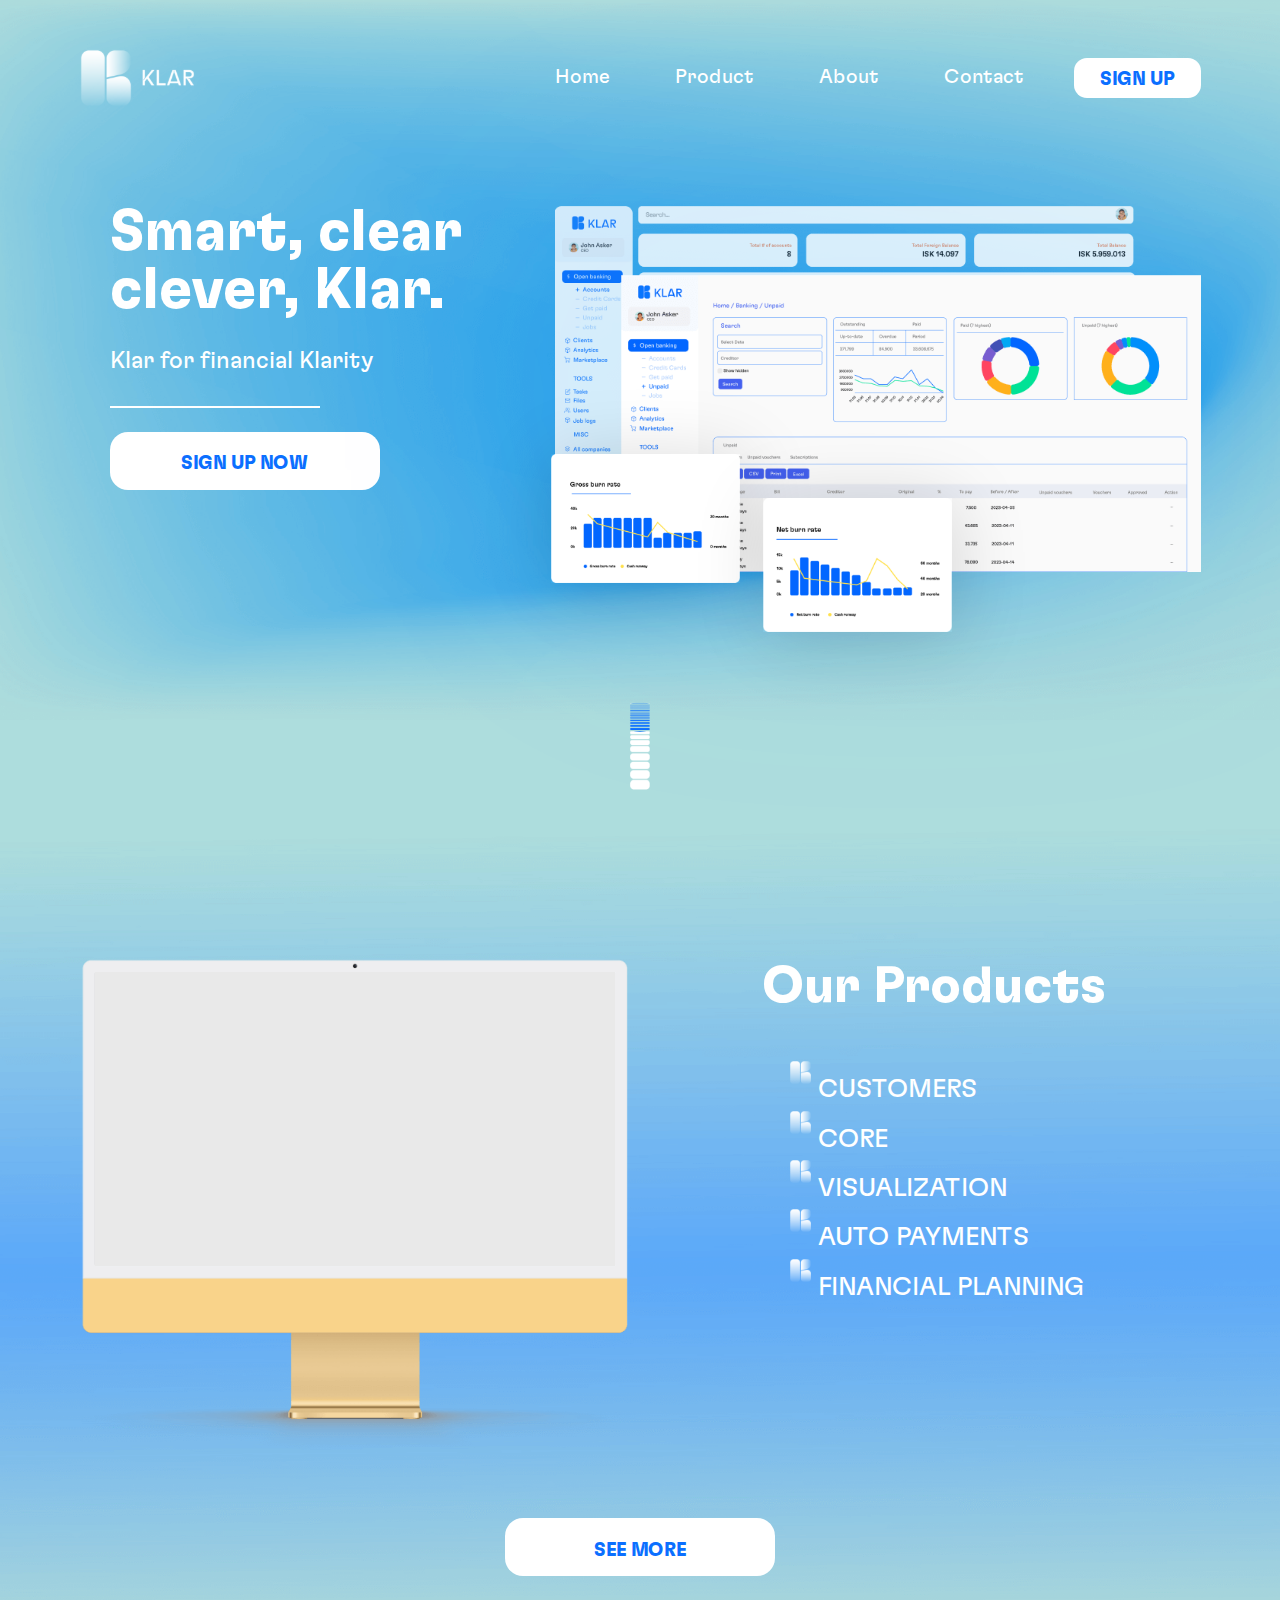
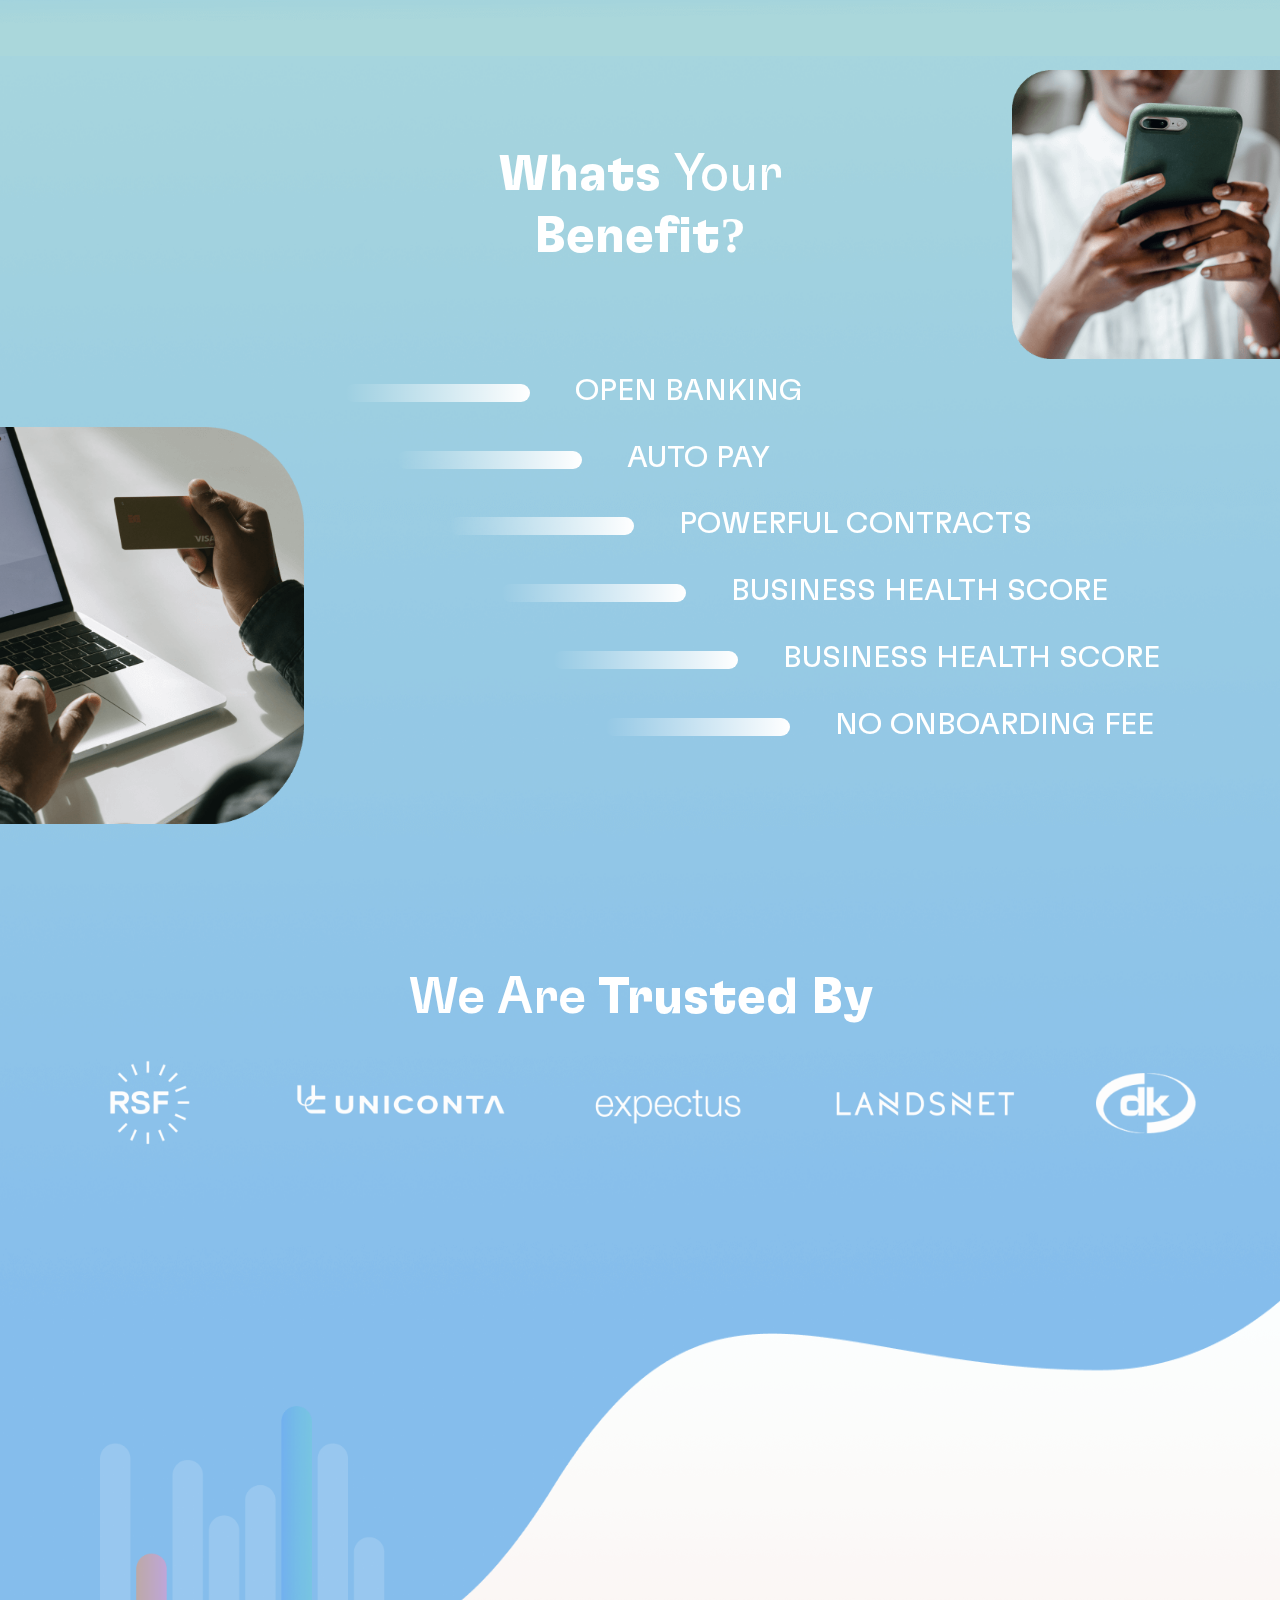
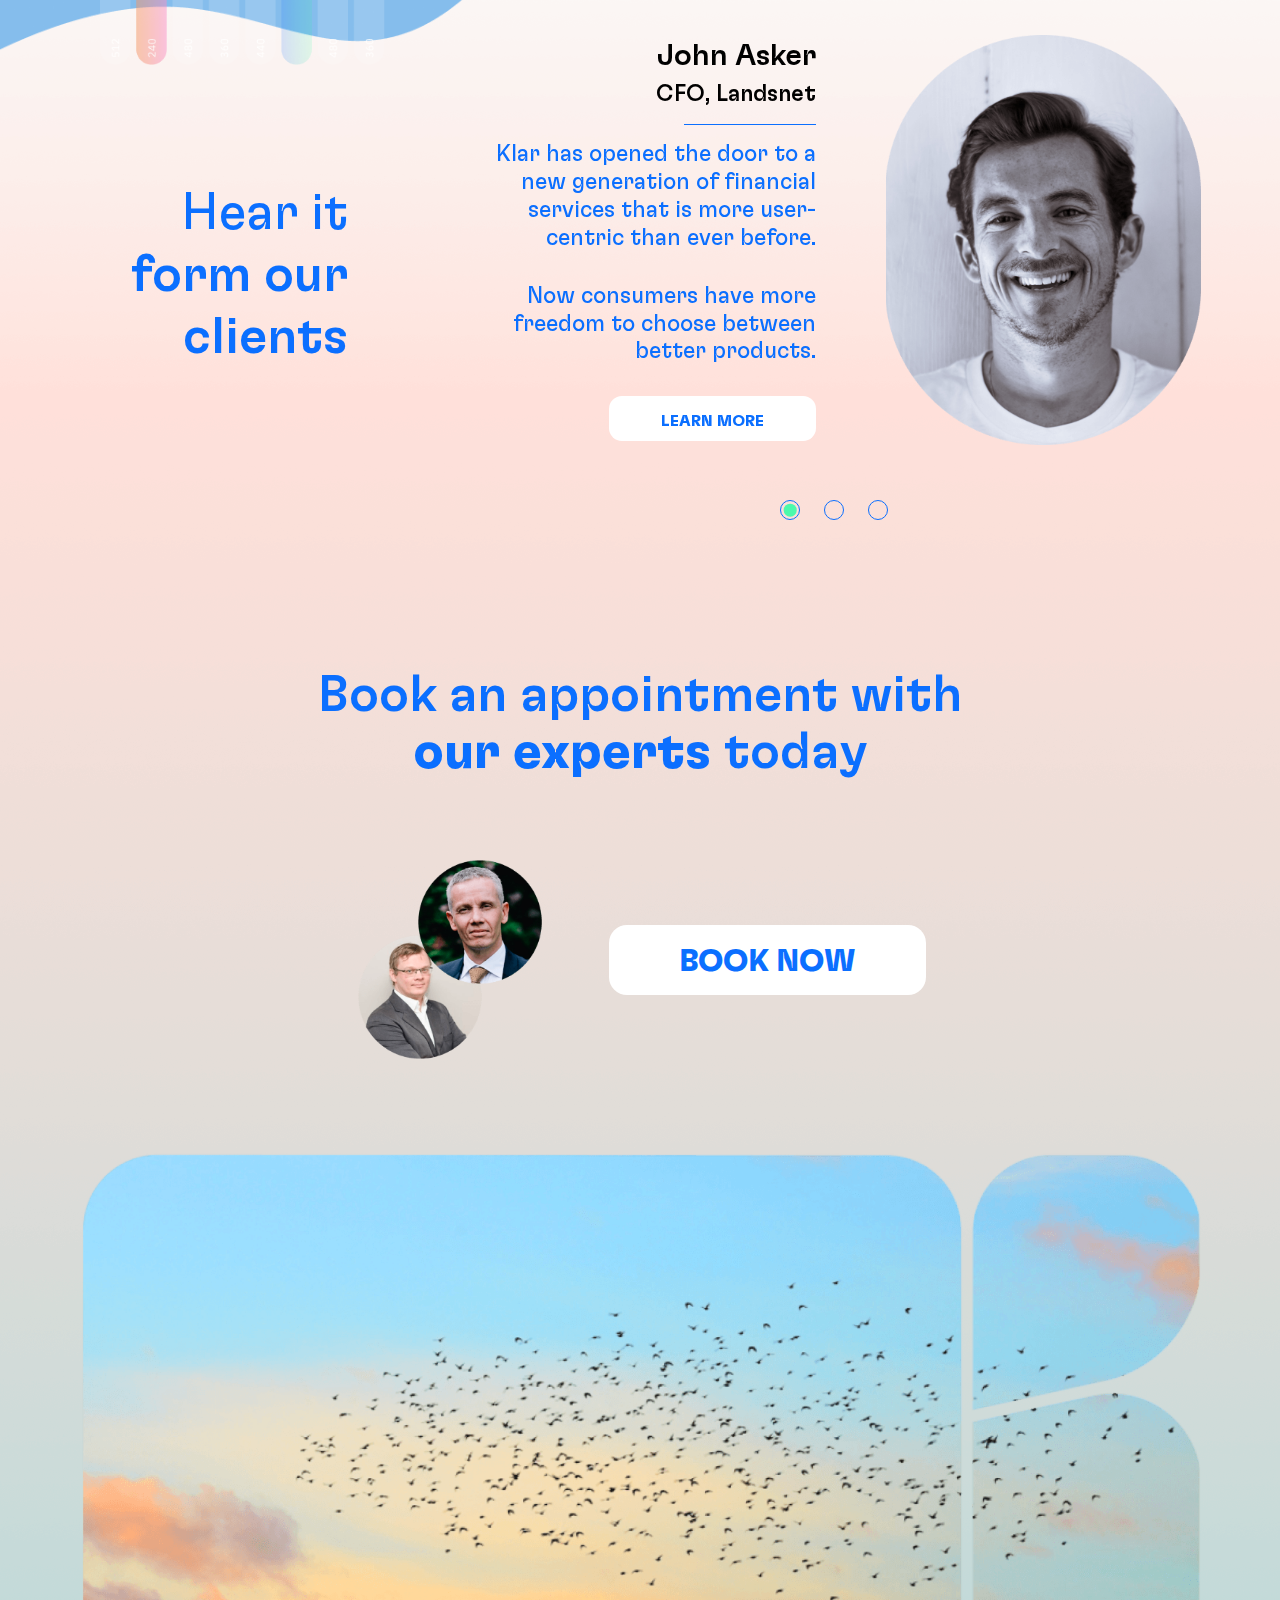
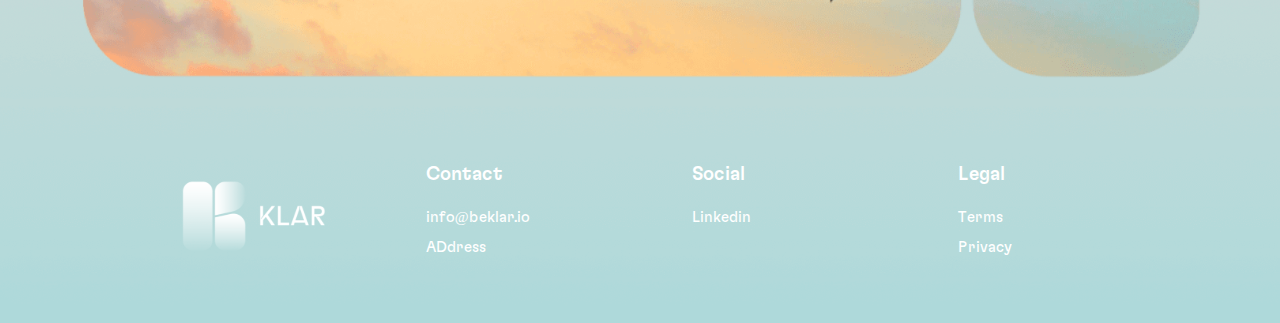
==== commit 67130bbf: "1.10" ====
--- a/index.html
+++ b/index.html
@@ -143,6 +143,14 @@
                 <div class="products-row row">
                   <div class="col-lg-6">
                     <div class="products__screen">
+                      <div class="ps-video">
+                        <video
+                          src="images/ship-in-sea.mp4"
+                          autoplay
+                          muted
+                          loop
+                        ></video>
+                      </div>
                       <img src="images/product-screen.png" alt="" class="img" />
                     </div>
                   </div>
@@ -161,7 +169,9 @@
                 </div>
 
                 <div class="products-section__bottom">
-                  <a href="#" class="default-button default-button--white"
+                  <a
+                    href="product.html"
+                    class="default-button default-button--white"
                     >SEE MORE</a
                   >
                 </div>
@@ -452,6 +462,14 @@
               <div class="ft-section__inner">
                 <div class="ft__image">
                   <img src="images/ft-img.png" alt="" />
+                  <div class="ft__video">
+                    <video
+                      src="images/ship-in-sea.mp4"
+                      autoplay
+                      muted
+                      loop
+                    ></video>
+                  </div>
                 </div>
               </div>
             </div>
--- a/css/default-edit.css
+++ b/css/default-edit.css
@@ -1,18 +1,18 @@
 /* ---buttons--- */
 .default-button {
-    padding: 6px 20px 3px;
-    font-size: 19px;
-    min-height: 58px;
-    min-width: 270px;
-    border-radius: 18px;
-    display: inline-flex;
-    align-items: center;
-    justify-content: center;
-    text-align: center;
-    background: #fff;
-    color: var(--theme__color1);
-    font-weight: 700;
-    transition: 0.3s;
+	padding: 10px 20px 3px;
+	font-size: 19px;
+	min-height: 58px;
+	min-width: 270px;
+	border-radius: 18px;
+	display: inline-flex;
+	align-items: center;
+	justify-content: center;
+	text-align: center;
+	background: #fff;
+	color: var(--theme__color1);
+	font-weight: 700;
+	transition: 0.3s;
 }
 .default-button:hover {
     background: var(--theme__color1);
@@ -21,6 +21,7 @@
 
 .default-button.sm {
     border-radius: 13px;
+    padding: 8px 20px 3px;
     min-height: 38px;
     min-width: 127px;
 }
--- a/style.css
+++ b/style.css
@@ -172,10 +172,27 @@
 }
 .main-menu ul li a {
   font-size: 20px;
+  padding: 5px 0;
   transition: 0.3s;
+  position: relative;
 }
 .main-menu ul li a:hover {
-  color: var(--theme__color1);
+  opacity: 1;
+}
+.main-menu ul li a::after {
+  content: '';
+  height: 2px;
+  width: 100%;
+  position: absolute;
+  bottom: 0;
+  left: 0;
+  display: block;
+  background: #fff;
+  transform: scaleX(0);
+  transition: 0.3s;
+}
+.main-menu ul li a:hover::after {
+  transform: scaleX(1);
 }
 .header-right .default-button {
 
@@ -247,6 +264,22 @@
   font-weight: 700;
   color: var(--theme__color1);
   padding: 10px 0;
+  position: relative;
+}
+.mobile-menu li a::after {
+  content: '';
+  height: 3px;
+  width: 100%;
+  position: absolute;
+  bottom: 8px;
+  left: 0;
+  display: block;
+  background: var(--theme__color1);
+  transform: scaleX(0);
+  transition: 0.3s;
+}
+.mobile-menu li a:hover::after {
+  transform: scaleX(1);
 }
 .off-sign-up {
   margin-top: 25px;
@@ -430,6 +463,40 @@
 .bt-btn {
   display: block;
   width: 48px;
+  -webkit-mask-image: url('images/bt-btn.png');
+  mask-image: url('images/bt-btn.png');
+  -webkit-mask-repeat: no-repeat;
+  mask-repeat: no-repeat;
+  -webkit-mask-size: 100% 100%;
+  mask-size: 100% 100%;
+  background: #fff;
+  position: relative;
+}
+.bt-btn::after {
+  content: '';
+  height: 30px;
+  width: 40px;
+  background: var(--theme__color1);
+  display: block;
+  position: absolute;
+  top: 0;
+  left: 50%;
+  animation: bt-btn-animation 1.5s infinite linear;
+  transform: translate(-50%,0);
+  border-radius: 50%;
+}
+@keyframes bt-btn-animation {
+  from {
+    top: 0;
+    opacity: 0.5;
+  }
+  to {
+    top: 100%;
+    opacity: 1;
+  }
+}
+.bt-btn img {
+  opacity: 0;
 }
 /* ---hero-section---end */
 
@@ -463,10 +530,22 @@
 
 }
 .products__screen {
-
+  position: relative;
+}
+.products__screen .ps-video {
+	width: 94.9%;
+	height: 57%;
+	left: 2.8%;
+	top: 2.8%;
+	background: rgb(233, 233, 233);
+	position: absolute;
+}
+.products__screen .ps-video video {
+  height: 100%;
+  width: 100%;
 }
 .products__screen .img {
-
+  width: 100%;
 }
 .products__content {
   padding-left: 110px;
@@ -775,9 +854,28 @@
 
 .ft__image {
   width: 100%;
+  position: relative;
+  -webkit-mask-image: url('images/ft-img.png');
+  mask-image: url('images/ft-img.png');
+  -webkit-mask-repeat: no-repeat;
+  mask-repeat: no-repeat;
+  -webkit-mask-size: 100% 100%;
+  mask-size: 100% 100%;
 }
 .ft__image img {
   width: 100%;
+}
+.ft__image .ft__video {
+  position: absolute;
+  top: 0;
+  left: 0;
+  height: 100%;
+  width: 100%;
+}
+.ft__image .ft__video video {
+  height: 100%;
+  width: 100%;
+  object-fit: cover;
 }
 /* ---ft-section---end */
 
@@ -900,6 +998,10 @@
 .footer-section--white {
   background: #fff;
   color: #000;
+}
+.footer-section--blue {
+  background: #26A0EB;
+  color: #fff;
 }
 
 .footer-section__inner {
@@ -976,11 +1078,25 @@
 
 /* ---background-group-a1--- */
 .background-group-a1 {
-  padding-bottom: 155px;
-  background: url('images/background-a1.png') no-repeat center center/100% 100%;
+  padding-bottom: 185px;
+
   position: relative;
   z-index: 10;
 }
+.background-group-a1::after {
+	--less: 12%;
+	content: '';
+	height: 100%;
+	width: 100%;
+	display: block;
+	position: absolute;
+	top: 0;
+	left: 0;
+	background: url('images/background-a1.png') no-repeat center center/100% 100%;
+	z-index: -2;
+	clip-path: polygon(0 0, 100% 0, 100% calc(100% - var(--less)), 0 calc(100% - var(--less)) );
+}
+
 .background-group-a1-2 {
 	position: absolute;
 	bottom: 0;
@@ -994,9 +1110,9 @@
 
 /* ---background-group-a2--- */
 .background-group-a2 {
-  padding-top: 400px;
-  margin-top: -200px;
-  background: url('images/background-a2.png') no-repeat center center/100% 100%;
+	padding-top: 410px;
+	margin-top: -360px;
+	background: url('images/background-a2.png') no-repeat center center/100% 100%;
 }
 /* ---background-group-a2---end */
 
@@ -1012,10 +1128,29 @@
 .about-hero__image {
   width: 100%;
   position: relative;
+  -webkit-mask-image: url('images/ft-img.png');
+  mask-image: url('images/ft-img.png');
+  -webkit-mask-repeat: no-repeat;
+  mask-repeat: no-repeat;
+  -webkit-mask-size: 100% 100%;
+  mask-size: 100% 100%;
 }
 .about-hero__image .img {
   width: 100%;
 }
+.about-hero__image .ft__video {
+  position: absolute;
+  top: 0;
+  left: 0;
+  height: 100%;
+  width: 100%;
+}
+.about-hero__image .ft__video video {
+  height: 100%;
+  width: 100%;
+  object-fit: cover;
+}
+
 .about-hero__image .img-caption {
   position: absolute;
   top: 137px;
@@ -1090,7 +1225,9 @@
 }
 .team-member__mt h3 .linkedin {
   width: 32px;
-  margin-top: -5px;
+  margin-top: -0px;
+  display: inline-flex;
+  align-items: center;
 }
 .team-member__bd {
 
@@ -1112,4 +1249,106 @@
 .team-member__bd .bottom-tx-button:hover {
   color: var(--theme__color1) !important;
 }
-/* ---team-section---end */+
+.team-member--even {
+  text-align: right;
+}
+.team-member--even .team-member__mt h3 {
+  flex-direction: row-reverse;
+}
+/* ---team-section---end */
+
+
+/* ---a-bottom--- */
+.a-bottom {
+  margin-top: 100px;
+  height: 420px;
+  width: 100%;
+  background: url('images/a-bottom.png') no-repeat center center/100% 100%;
+}
+/* ---a-bottom---end */
+
+
+/* ---background-group-c1--- */
+.background-group-c1 {
+  background: url('images/background-c1.png') no-repeat center center/100% 100%;
+}
+/* ---background-group-c1---end */
+
+
+/* ---contact-section--- */
+.contact-section {
+  padding: 300px 0 70px;
+}
+.contact-section__inner {
+  padding: 0 9.5%;
+}
+
+.contact-section__row {
+  display: flex;
+}
+
+.contact-form {
+
+}
+.contact-form__title {
+  margin-bottom: 40px;
+}
+.contact-form__title .h2 {
+  font-weight: 400;
+  font-size: 68px;
+}
+.contact-form__body {
+
+}
+.single-input-x {
+  width: 100%;
+}
+.input-x-outer {
+  width: 100%;
+}
+.input-x {
+  padding: 22px 26px;
+  font-size: 23.5px;
+  height: 72px;
+  color: var(--theme__color1);
+  background: #F2F2F2;
+  border-radius: 7px;
+  margin-bottom: 19px;
+  width: 100%;
+  border: 1px solid transparent;
+  resize: none;
+}
+.input-x.big {
+  height: 214px;
+}
+.input-x-submit {
+  min-height: 60px;
+  min-width: 150px;
+  font-size: 20px;
+  padding: 8px 10px 4px;
+  font-weight: 700;
+  border-radius: 12px;
+  display: flex;
+  align-items: center;
+  justify-content: center;
+  text-align: center;
+  background: #F2F2F2;
+  color: var(--theme__color1);
+  border: 1px solid transparent;
+  transition: 0.3s;
+}
+.input-x-submit:hover {
+  background: var(--theme__color1);
+  color: #fff;
+}
+
+.contact-side__image {
+  width: 268px;
+  margin-left: 98px;
+  flex-shrink: 0;
+}
+.contact-side__image .img {
+
+}
+/* ---contact-section---end */--- a/css/responsive.css
+++ b/css/responsive.css
@@ -180,6 +180,101 @@
     .ofr-sec-bottom {
         margin-top: 45px;
     }
+
+
+    .about-hero__image .img-caption {
+        top: 70px;
+        left: 80px;
+        font-size: 50px;
+    }
+    .about-hero-section {
+        padding: 130px 0 60px;
+    }
+    .about-hero__content p {
+        font-size: 25px;
+    }
+    .about-hero__content {
+        margin-top: 60px;
+    }
+
+
+    .team-section__title .h2 {
+        font-size: 45px;
+    }
+    .team-section {
+        padding: 40px 0;
+    }
+    .team-section__title {
+        margin-bottom: 70px;
+    }
+    .team-member__image {
+        width: 210px;
+        height: 210px;
+    }
+    .team-member {
+        margin-bottom: 120px;
+        gap: 70px;
+    }
+    .team-member__mt h4 {
+        font-size: 29px;
+        margin-bottom: 2px;
+    }
+    .team-member__mt h3 {
+        font-size: 30px;
+        gap: 7px;
+    }
+    .team-member__mt h3 .linkedin {
+        width: 27px;
+        margin-top: -0px;
+    }
+    .team-member__bd p {
+        font-size: 19px;
+        margin-bottom: 18px;
+    }
+    .team-member__bd .bottom-tx-button {
+        font-size: 19px;
+    }
+    .background-group-a1 {
+        padding-bottom: 150px;
+    }
+    .background-group-a2 {
+        padding-top: 290px;
+        margin-top: -290px;
+    }
+    .a-bottom {
+        margin-top: 50px;
+        height: 320px;
+    }
+
+
+    .contact-form__title .h2 {
+        font-size: 40px;
+    }
+    .contact-side__image {
+        width: 210px;
+        margin-left: 70px;
+    }
+    .contact-form__title {
+        margin-bottom: 25px;
+    }
+    .input-x {
+        padding: 15px 17px;
+        font-size: 18px;
+        height: 60px;
+        border-radius: 4px;
+        margin-bottom: 12px;
+    }
+    .input-x-submit {
+        min-height: 48px;
+        min-width: 112px;
+        font-size: 16px;
+        padding: 8px 10px 4px;
+        border-radius: 7px;
+    }
+
+    .contact-section {
+        padding: 200px 0 30px;
+    }
 }
 
 
@@ -222,6 +317,16 @@
     .d-ul--max {
         padding-left: 0;
         gap: 20p0x;
+    }
+
+
+    .about-hero__content {
+        padding: 0;
+    }
+
+
+    .contact-section__inner {
+        padding: 0;
     }
 }
 
@@ -545,6 +650,183 @@
         margin-top: -170px;
         padding-bottom: 0px;
     }
+
+
+    .about-hero__content p {
+        font-size: 15px;
+        line-height: 1.1;
+    }
+    .about-hero__content__title {
+        margin-bottom: 15px;
+    }
+    .about-hero__content__title .h2 {
+        font-size: 35px;
+        line-height: 1;
+    }
+    .about-hero__content__title .line {
+        width: 74px;
+        height: 2px;
+        background: #fff;
+        display: block;
+    }
+    .about-hero__content__inner {
+        max-width: 188px;
+        flex-shrink: 0;
+    }
+    .about-hero__content {
+        margin: 0;
+        margin-left: 10px;
+        display: flex;
+        gap: 20px;
+        justify-content: space-between;
+    }
+    .about-hero__mobile-image {
+        width: 232px;
+        flex-shrink: 0;
+        position: relative;
+        -webkit-mask-image: url('../images/about-hero-mobile-image.png');
+        mask-image: url('../images/about-hero-mobile-image.png');
+        -webkit-mask-repeat: no-repeat;
+        mask-repeat: no-repeat;
+        -webkit-mask-size: 100% 100%;
+        mask-size: 100% 100%;
+      }
+      .about-hero__mobile-image .img {
+        width: 100%;
+      }
+      .about-hero__mobile-image .ft__video {
+        position: absolute;
+        top: 0;
+        left: 0;
+        height: 100%;
+        width: 100%;
+      }
+      .about-hero__mobile-image .ft__video video {
+        height: 100%;
+        width: 100%;
+        object-fit: cover;
+      }
+
+    .about-hero-section {
+        padding: 120px 0 35px;
+    }
+
+    .team-section__title .h2 {
+        font-size: 30px;
+    }
+    .team-section {
+        padding: 20px 0;
+    }
+    .team-section__title {
+        margin-bottom: 0px;
+    }
+    .team-section__inner {
+        padding: 0 10px;
+    }
+    .team-member {
+        gap: 5px;
+        flex-direction: column;
+        text-align: left;
+        align-items: center;
+    }
+    .team-member__image {
+        width: 130px;
+        height: 130px;
+        order: -1;
+    }
+    .team-member__mt {
+        min-height: 110px;
+        margin-bottom: 12px;
+        display: flex;
+        flex-direction: column;
+        align-items: center;
+        justify-content: center;
+    }
+    .team-member__mt h4 {
+        font-size: 15px;
+        padding-bottom: 6px;
+        margin-bottom: 6px;
+        color: var(--theme__color1);
+        text-align: center;
+        position: relative;
+    }
+    .team-member__mt h4::after {
+        content: '';
+        height: 1px;
+        width: 62px;
+        background: var(--theme__color1);
+        display: block;
+        position: absolute;
+        bottom: 0;
+        left: 50%;
+        transform: translate(-50%,0);
+    }
+    .team-member__mt h3 {
+        font-size: 15px;
+        flex-direction: column !important;
+        align-items: center;
+        gap: 3px;
+        color: var(--theme__color1);
+        text-align: center;
+        line-height: 1;
+    }
+    .team-member__bd p {
+        font-size: 15px;
+        margin-bottom: 16px;
+        line-height: 1.12;
+    }
+    .team-member__bd .bottom-tx-button {
+        font-size: 15px;
+    }
+    .team-member {
+        margin-bottom: 0px;
+    }
+    .team-member__bd .bottom-tx-button {
+        color: #fff;
+        margin-top: 30px;
+        display: block;
+    }
+    .team-member--4 {
+        margin-top: -63px;
+    }
+    .a-bottom {
+        margin-top: 0px;
+        height: 250px;
+    }
+
+
+    .contact-side__image {
+        display: none;
+    }
+    .contact-form__title .h2 {
+        font-size: 35px;
+        line-height: 0.7;
+        font-weight: 700;
+        text-align: center;
+    }
+    .contact-form__title {
+        margin-bottom: 29px;
+    }
+    .contact-section__inner {
+        padding: 0 10px;
+    }
+    .input-x {
+        padding: 15px 17px 11px;
+        font-size: 20px;
+        height: 52px;
+        border-radius: 8px;
+        margin-bottom: 11px;
+    }
+    .input-x-submit {
+        min-height: 38px;
+        min-width: 162px;
+        font-size: 15px;
+        padding: 8px 10px 4px;
+        border-radius: 39px;
+    }
+    .contact-section {
+        padding: 115px 0 0px;
+    }
 }
 
 
